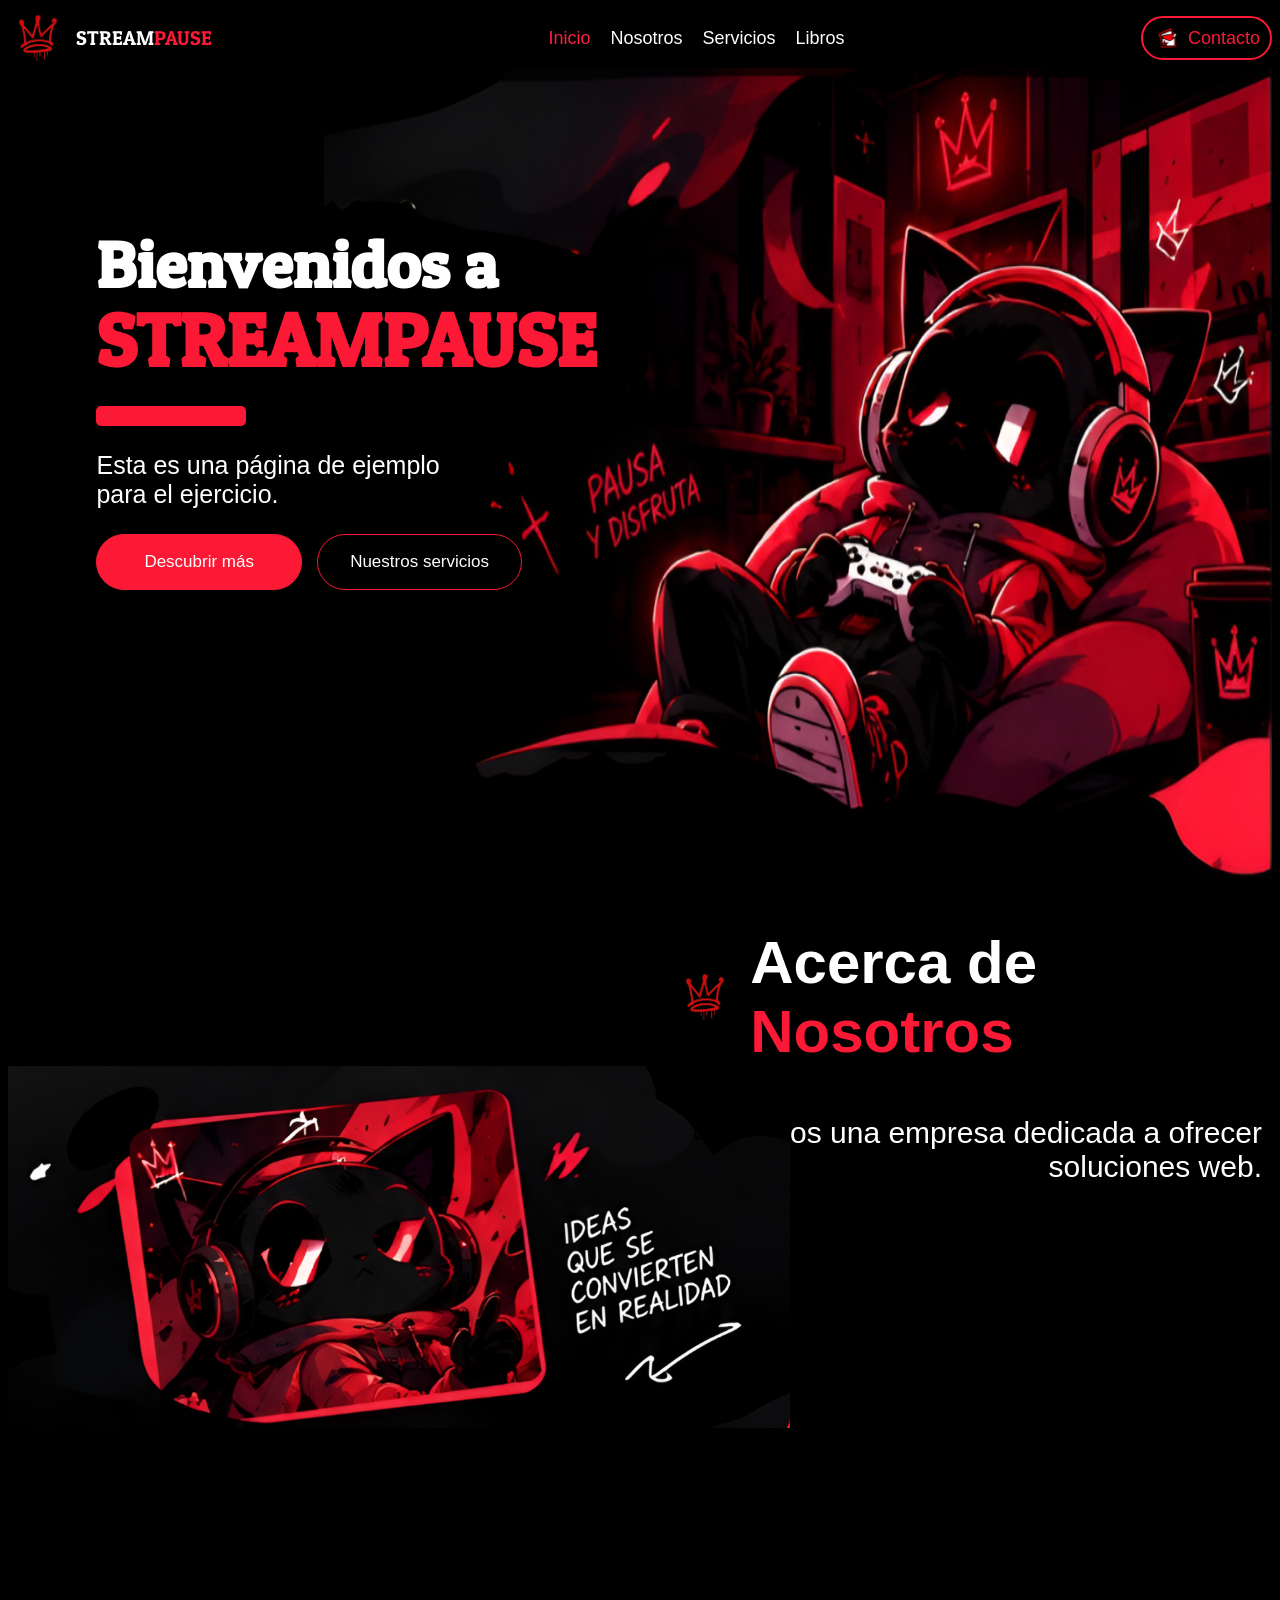
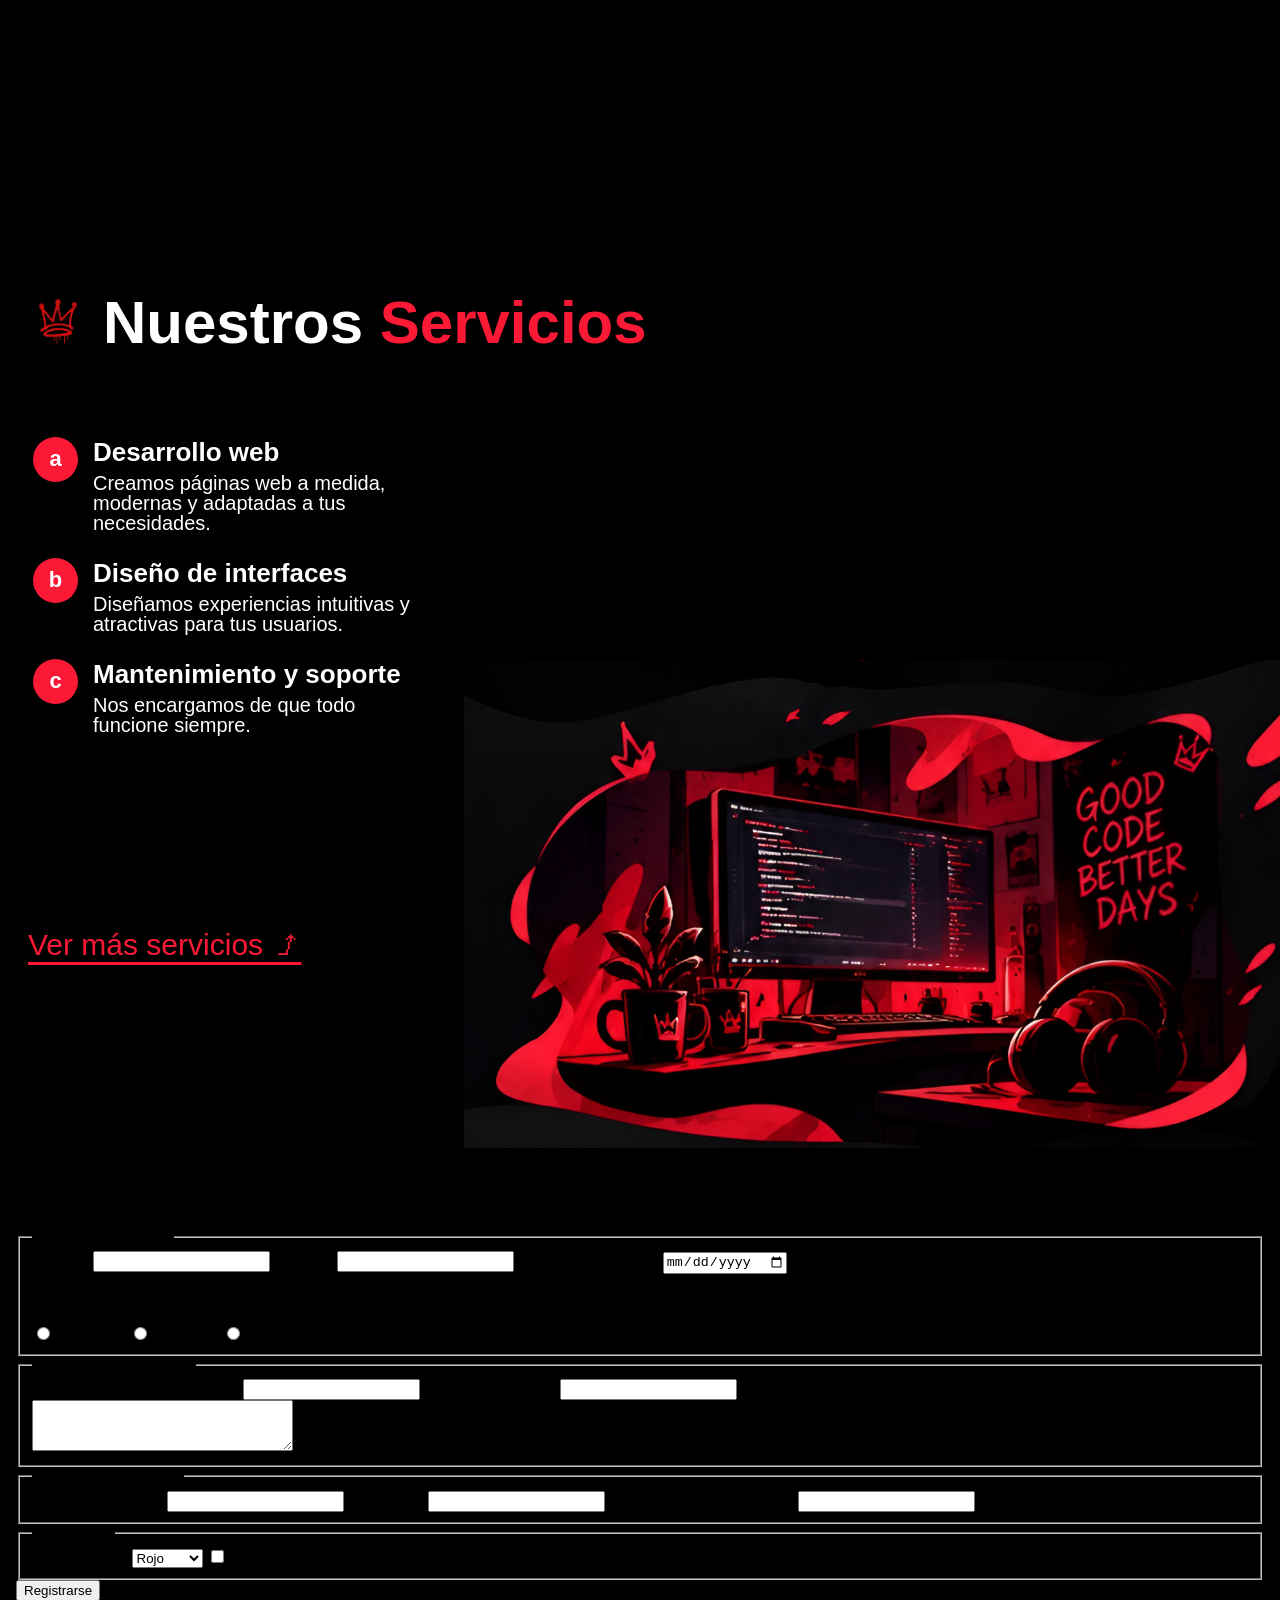
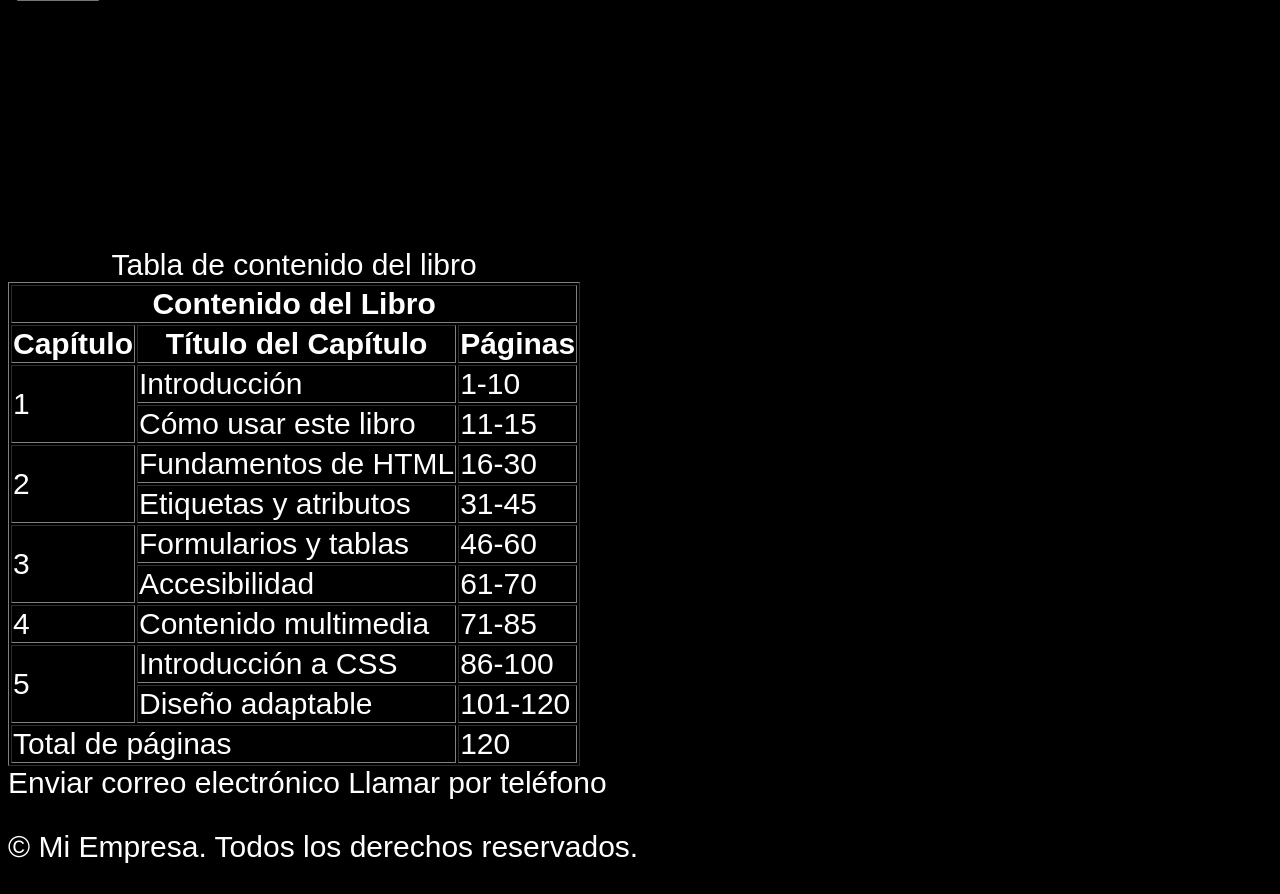
==== Tarea1_PrimeraEvaluacion/streampause/index.html @ 4e764f17 "dar diseño al apartado de servicios" ====
<!doctype html>
<!-- E1: ESTRUCTURA BASICA Y ENLACES -->
<html lang="es">
  <head>
    <meta charset="UTF-8" />
    <meta name="viewport" content="width=device-width, initial-scale=1.0" />
    <title>Mi Página Web</title>
    <link rel="stylesheet" href="styles.css" />
    <link rel="icon" type="image/png" href="assets/logo.png" />
    <meta name="author" content="Estela de Vega Martín" />
    <meta name="description" content="Primera evaluacion Tarea 1 STREAMPAUSE" />
  </head>
  <body>
    <!-- CABECERA -->
    <div class="header">
      <div class="header_logo">
        <img src="assets/logo.png" class="logo" />
        <p class="nombre_pagina">
          STREAM<span class="red nombre_pagina">PAUSE</span>
        </p>
      </div>

      <ul class="nav-links">
        <li><a href="#inicio" class="active">Inicio</a></li>
        <li><a href="#nosotros">Nosotros</a></li>
        <li><a href="#servicios">Servicios</a></li>
        <li><a href="#libros">Libros</a></li>
      </ul>

      <a href="#contacto">
        <div class="header_contact">
          <img src="assets/icon/mail_icon.png" class="mail_icon" />
          <p>Contacto</p>
        </div>
      </a>
    </div>

    <header id="inicio">
      <div class="inicio_texto">
        <h1>Bienvenidos a<br /><span class="streampause">STREAMPAUSE</span></h1>
        <hr class="linea_divisoria" />
        <p>Esta es una página de ejemplo para el ejercicio.</p>

        <div class="inicio_botones">
          <a href="#nosotros">
            <div class="descubrir_mas">
              <p>Descubrir más</p>
            </div>
          </a>
          <a href="#servicios">
            <div class="nuestros_servicios">
              <p>Nuestros servicios</p>
            </div>
          </a>
        </div>
      </div>
      <img src="assets/header.png" class="inicio_img" />
    </header>

    <!-- SECCION PRINCIPAL: ACERCA DE NOSOTROS -->
    <main id="nosotros">
      <div class="nosotros_texto">
        <div class="titles">
          <img src="assets/logo.png" class="logo" />
          <h2>Acerca de <span class="red">Nosotros</span></h2>
        </div>

        <p>Somos una empresa dedicada a ofrecer soluciones web.</p>

        <iframe
          class="video_yt"
          width="460"
          height="215"
          src="https://www.youtube.com/embed/ppAnpOXNvxI?si=dKPfC_cTFzDGDbwi"
          title="YouTube video player"
          frameborder="0"
          allow="
            accelerometer;
            autoplay;
            clipboard-write;
            encrypted-media;
            gyroscope;
            picture-in-picture;
            web-share;
          "
          referrerpolicy="strict-origin-when-cross-origin"
          allowfullscreen
        ></iframe>
      </div>

      <img src="assets/contacto.png" class="contacto_img" />
    </main>

    <!-- SECCION: NUESTROS SERVICIOS -->
    <section id="servicios">
      <div class="servicios_texto">
        <div class="titles">
          <img src="assets/logo.png" class="logo" />
          <h2>Nuestros <span class="red">Servicios</span></h2>
        </div>

        <!-- LISTA ORDENADA (ABECEDARIO) -->
        <ol class="servicios_lista" type="a">
          <li>
            <div>
              <h3>Desarrollo web</h3>
              <p>
                Creamos páginas web a medida, modernas y adaptadas a tus
                necesidades.
              </p>
            </div>
          </li>
          <li>
            <div>
              <h3>Diseño de interfaces</h3>
              <p>
                Diseñamos experiencias intuitivas y atractivas para tus
                usuarios.
              </p>
            </div>
          </li>
          <li>
            <div>
              <h3>Mantenimiento y soporte</h3>
              <p>Nos encargamos de que todo funcione siempre.</p>
            </div>
          </li>
        </ol>

        <!-- ENLACE EXTERNO QUE SE ABRE EN UNA NUEVA PESTAÑA -->
        <a href="https://www.ejemplo.com" target="_blank" class="servicios_enlace">Ver más servicios  ⭜</a>
      </div>

      <img src="assets/servicios.png" class="servicio_img" />
    </section>

    <!-- E2: FORMULARIO DE REGISTRO -->
    <section id="contacto">
      <iframe
        src="pages/formulario.html"
        title="formulario"
        class="iframe-tabla"
      ></iframe>
    </section>

    <!-- E3: TABLA DE CONTENIDO -->
    <section id="libros">
      <table border="1">
        <!-- TITULO DE LA TABLA -->
        <caption>
          Tabla de contenido del libro
        </caption>

        <!-- GRUPO DE COLUMNAS -->
        <colgroup>
          <col />
          <col />
          <col />
        </colgroup>

        <!-- ENCABEZADO: CELDA COMBINADA Y NOMBRES DE COLUMNA -->
        <thead>
          <tr>
            <th colspan="3">Contenido del Libro</th>
          </tr>
          <tr>
            <th>Capítulo</th>
            <th>Título del Capítulo</th>
            <th>Páginas</th>
          </tr>
        </thead>

        <!-- CUERPO: CADA CAPITULO OCUPA VARIAS FILAS (ROWSPAN) -->
        <tbody>
          <tr>
            <td rowspan="2">1</td>
            <td>Introducción</td>
            <td>1-10</td>
          </tr>
          <tr>
            <td>Cómo usar este libro</td>
            <td>11-15</td>
          </tr>

          <tr>
            <td rowspan="2">2</td>
            <td>Fundamentos de HTML</td>
            <td>16-30</td>
          </tr>
          <tr>
            <td>Etiquetas y atributos</td>
            <td>31-45</td>
          </tr>

          <tr>
            <td rowspan="2">3</td>
            <td>Formularios y tablas</td>
            <td>46-60</td>
          </tr>
          <tr>
            <td>Accesibilidad</td>
            <td>61-70</td>
          </tr>

          <tr>
            <td>4</td>
            <td>Contenido multimedia</td>
            <td>71-85</td>
          </tr>

          <tr>
            <td rowspan="2">5</td>
            <td>Introducción a CSS</td>
            <td>86-100</td>
          </tr>
          <tr>
            <td>Diseño adaptable</td>
            <td>101-120</td>
          </tr>
        </tbody>

        <!-- PIE DE TABLA: TOTAL DE PAGINAS -->
        <tfoot>
          <tr>
            <td colspan="2">Total de páginas</td>
            <td>120</td>
          </tr>
        </tfoot>
      </table>
    </section>

    <!-- PIE DE PAGINA -->
    <footer>
      <!-- ENLACE DE CORREO ELECTRONICO -->
      <a href="mailto:info@miempresa.com">Enviar correo electrónico</a>
      <!-- ENLACE DE TELEFONO -->
      <a href="tel:+1234567890">Llamar por teléfono</a>
      <!-- COPYRIGHT -->
      <p>&copy; Mi Empresa. Todos los derechos reservados.</p>
    </footer>
  </body>
</html>
---- Tarea1_PrimeraEvaluacion/streampause/styles.css ----
@font-face {
    font-family: 'patua';
    src: url('fonts/PatuaOne-Regular.ttf') format('truetype');
}

* {
    background-color: #000;
    color: #fff;
    font-family: 'Rubik', Arial, sans-serif;
}

body {
    font-size: 30px;
}

/********* CABECERA *******/
.header {
    display: flex;
    flex-direction: row;
    align-items: center;
    justify-content: space-between;
}

.header_logo {
    display: flex;
    flex-direction: row;
    flex-wrap: nowrap;
    align-items: center;
    gap: 8px;
    flex-shrink: 0;
}

.logo {
    width: 60px;
    height: 60px;
}

.nombre_pagina {
    font-family: 'patua', Arial, sans-serif;
    font-size: 20px;
    margin: 0;
}

.red {
    color: #fb1936;
}

.nav-links {
    display: flex;
    flex-direction: row;
    align-items: center;
    gap: 20px;
    list-style: none;
    font-size: 18px;
}

a {
    text-decoration: none;
}

.nav-links a:hover,
.nav-links a.active {
    color: #ff1e42;
}

/* DEJAMOS ACTIVO EL PRIMERO*/

.header_contact {
    display: flex;
    flex-direction: row;
    align-items: center;
    justify-content: center;
    gap: 5px;
    padding: 5px 10px;
    border: 2px solid #fb1936;
    border-radius: 25px;
}

.header_contact p {
    margin: 0;
    color: #fb1936;
    font-size: 18px;
}

.header_contact:hover {
    border: 2px solid #fff;
}

.mail_icon {
    width: 30px;
}


/******* INICIO *****/
#inicio {
    width: 100%;
    /* CALCULAMOS PARA QUE OCUPE TODA LA PAGINA PRINCIPAL */
    min-height: calc(100vh - 90px);
    position: relative;
    /* POSICION RELATIVA PARA SUPERPONER LOS ELEMENTOS */
}

.inicio_texto {
    position: absolute;
    left: 7%;
    top: 14%;
    z-index: 2;
}

.inicio_img {
    position: absolute;
    top: 0;
    right: 0;
    width: 75%;
    height: 100%;
    /* MANDAMOS AL FONDO LA IMAGEN*/
    z-index: 1;
}

.inicio_texto h1 {
    font-size: 65px;
    font-family: 'patua', Arial, sans-serif;
}

.streampause {
    font-size: 75px;
    font-family: 'patua', Arial, sans-serif;
    color: #fb1936;
    line-height: 0;
    margin-bottom: 0;
}

.inicio_texto,
.inicio_texto h1,
.inicio_texto p,
.streampause {
    background: transparent;
}

/* QUITAMOS EL FONDO NEGRO DE LOS TEXTOS*/

.linea_divisoria {
    width: 150px;
    background-color: #fb1936;
    height: 20px;
    border: 0;
    /* QUITAMOS EL BORDE*/
    border-radius: 5px;
    margin-left: 0;
    margin-top: -20px;
}

.inicio_texto p {
    font-size: 25px;
    width: 70%;
}

/* BOTONES INICIO*/
.inicio_botones {
    display: flex;
    flex-direction: row;
    width: 80%;
    justify-content: space-between;
    gap: 15px;
}

.inicio_botones p {
    font-size: 17px;
}

.inicio_botones a {
    flex: 1;
    text-decoration: none;
}

.descubrir_mas,
.nuestros_servicios {
    flex: 1;
    /* EXPANDE */
    border: 1px solid #fb1936;
    text-align: center;
    border-radius: 30px;
    display: flex;
    justify-content: center;
    align-items: center;
}

.descubrir_mas {
    background-color: #fb1936;
}


/****** NOSOTROS *******/
#nosotros {
    width: 100%;
    /* CALCULAMOS PARA QUE OCUPE TODA LA PAGINA PRINCIPAL */
    min-height: calc(100vh);
    position: relative;
    padding: 20px;
}

.contacto_img {
    position: absolute;
    top: 20%;
    left: 0;
    width: 60%;
}

.titles {
    display: flex;
    align-items: center;
    gap: 15px;
    font-size: 40px;
}

.nosotros_texto {
    position: absolute;
    right: 50px;
    top: 0;
    width: 45%;
}

.nosotros_texto p {
    width: 100%;
    margin: 0;
    text-align: right;
    margin-bottom: 20px;
}

.video_yt {
    display: block;
    margin-left: auto;
    margin-right: 0;
}



/**** SERVICIOS *******/
#servicios {
    width: 100%;
    /* CALCULAMOS PARA QUE OCUPE TODA LA PAGINA PRINCIPAL */
    min-height: calc(100vh - 10px);
    position: relative;
    padding: 20px;
}

.servicio_img {
    position: absolute;
    bottom: 0;
    right: 0;
    width: 65%;
}


.servicios_lista {
    padding-left: 5px;
    margin-top: 30px;
    width: 30%;
}

.servicios_lista li {
    padding-left: 60px;
    position: relative;
    margin-bottom: 25px;
}

.servicios_lista li::marker {
    content: "";
}

/* OCULTAMOS LAS LETRAS ORIGINALES DE LA LISTA */

.servicios_lista li::before {
    /* MOSTRAMOS LA LETRA */
    content: counter(list-item, lower-alpha);
    position: absolute;
    left: 0;
    top: 0;
    width: 45px;
    height: 45px;
    background-color: #fb1936;
    border-radius: 50%;
    display: flex;
    justify-content: center;
    align-items: center;
    font-size: 22px;
    font-weight: bold;
}

.servicios_lista h3 {
    margin: 0 0 5px;
    font-size: 26px;
}

.servicios_lista p {
    margin: 0;
    font-size: 20px;
    line-height: 1;
}

.servicios_enlace {
    color: #fb1936;
    text-decoration: underline;
    /* SEPARA LA LINEA DEL TEXTO */
    text-underline-offset: 7px;

    position: absolute;
    bottom: 20%;
}



.iframe-tabla {
    width: 100%;
    height: 700px;
    border: none;
    overflow: hidden;
    display: block;
}
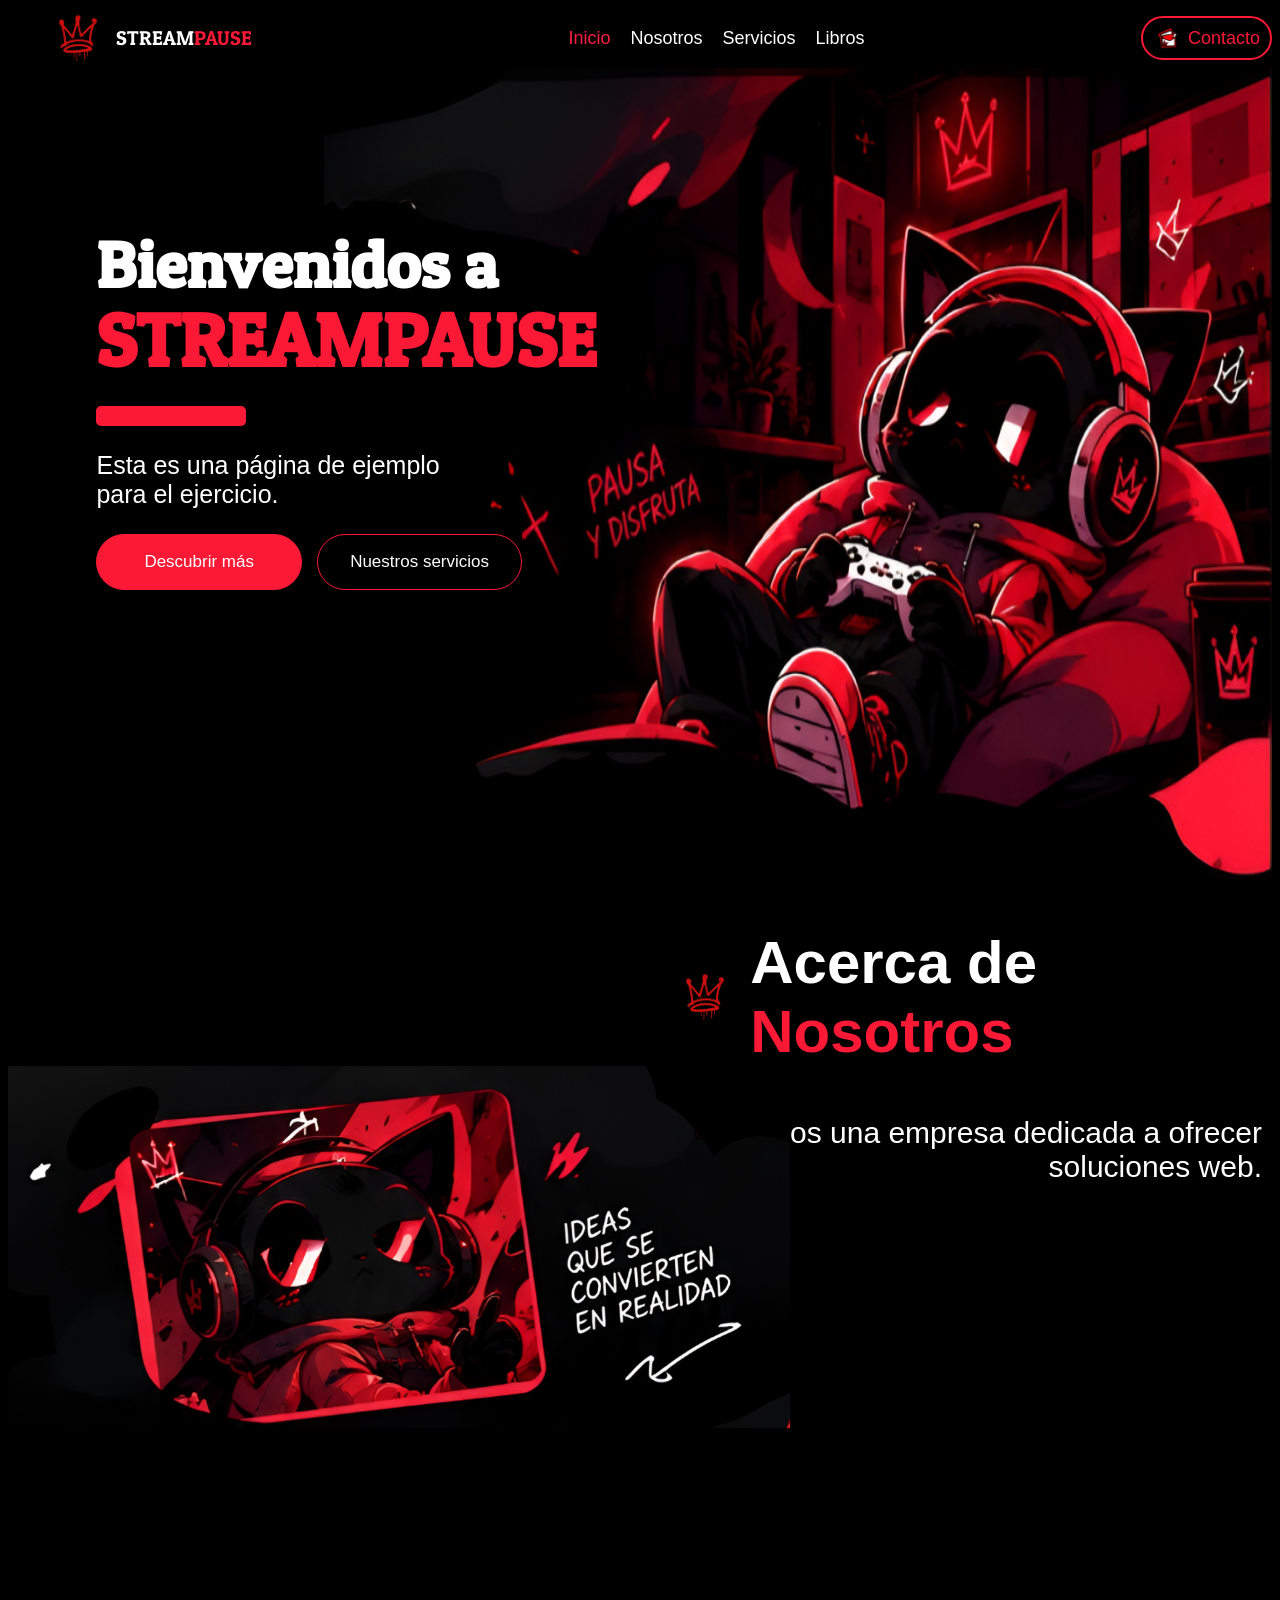
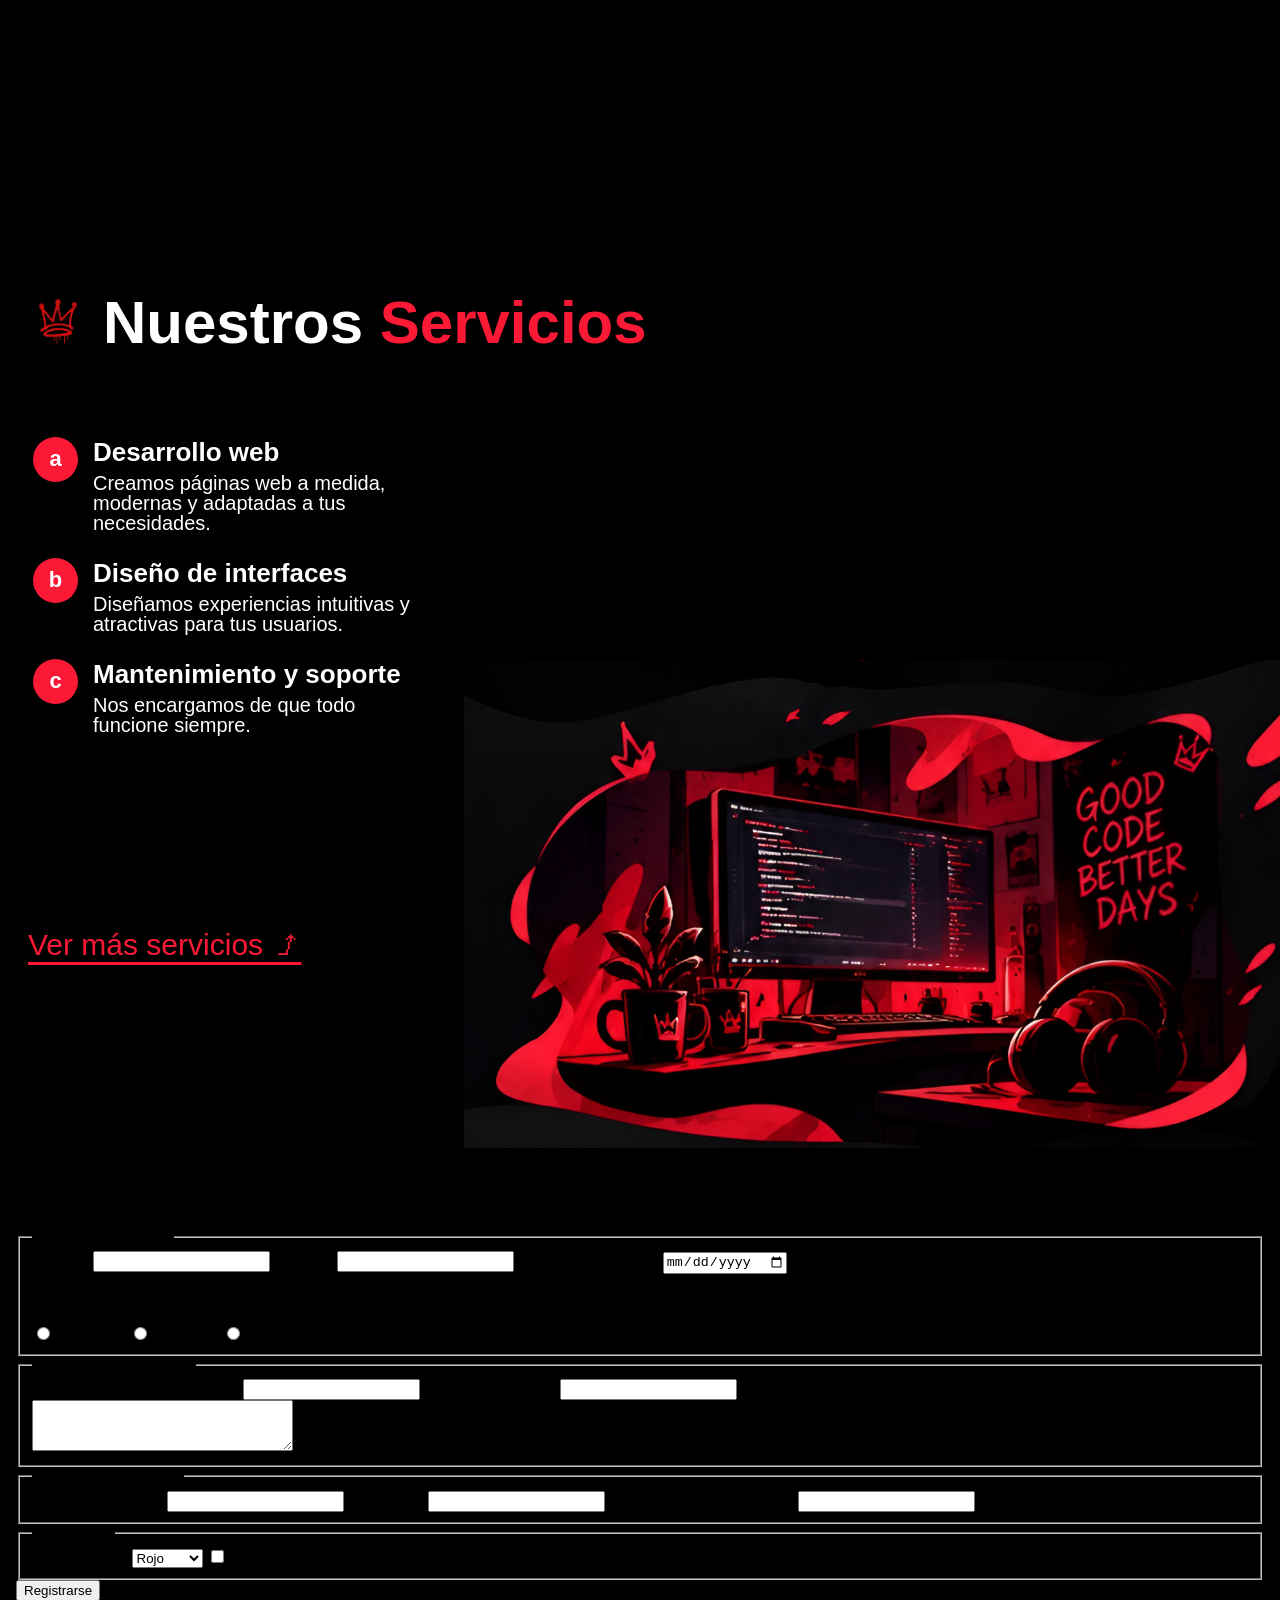
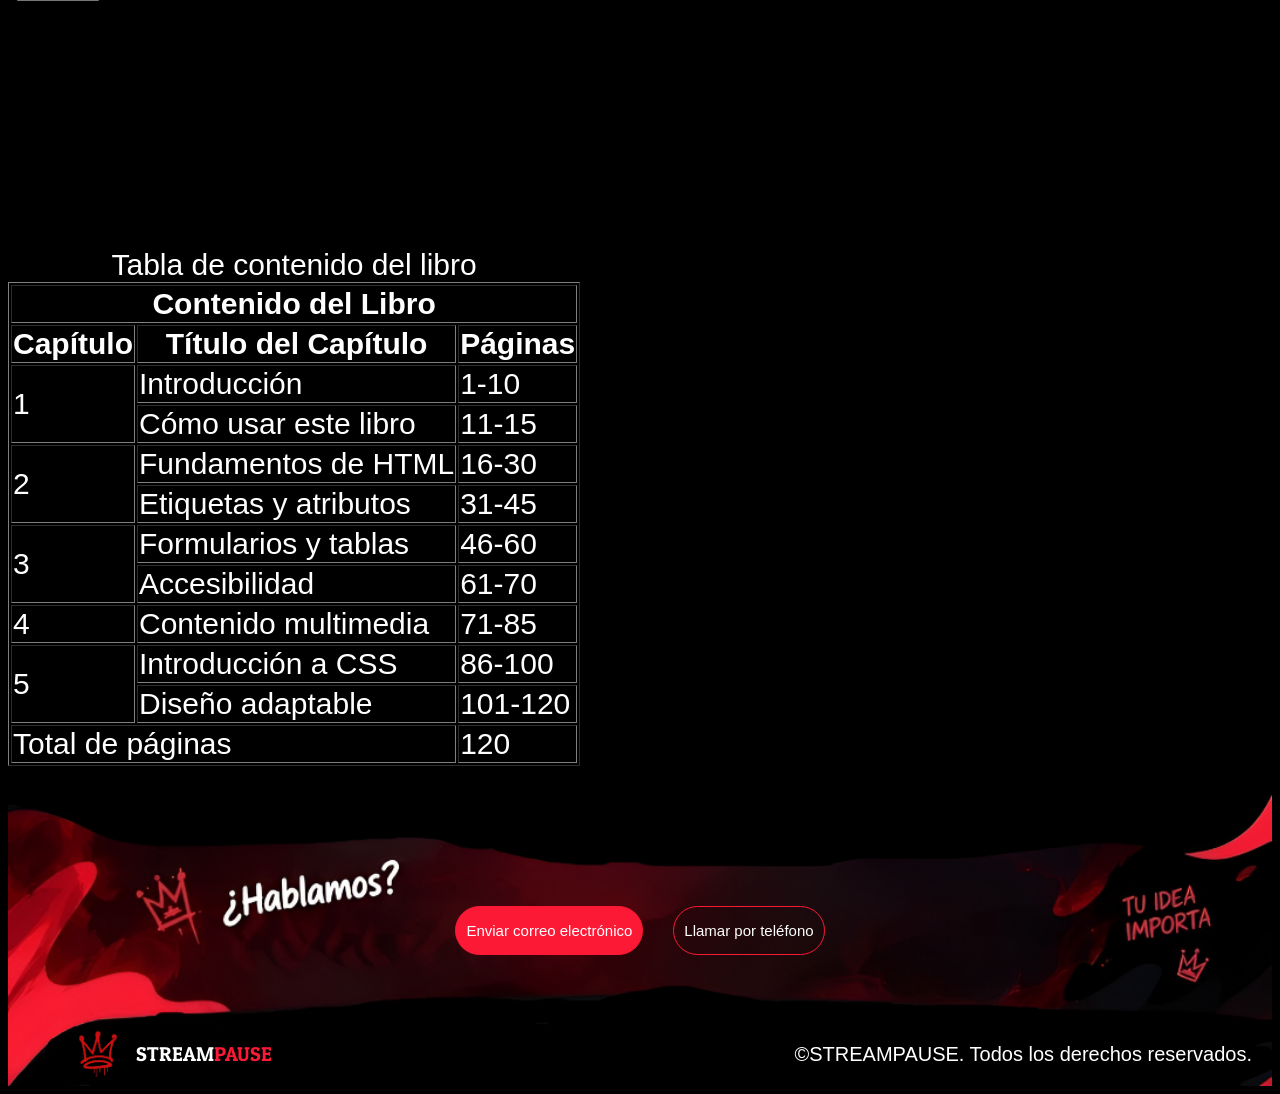
==== commit c0a48d3e: "dar diseño al apartado de pie de pagina" ====
--- a/Tarea1_PrimeraEvaluacion/streampause/index.html
+++ b/Tarea1_PrimeraEvaluacion/streampause/index.html
@@ -128,7 +128,12 @@
         </ol>
 
         <!-- ENLACE EXTERNO QUE SE ABRE EN UNA NUEVA PESTAÑA -->
-        <a href="https://www.ejemplo.com" target="_blank" class="servicios_enlace">Ver más servicios  ⭜</a>
+        <a
+          href="https://www.ejemplo.com"
+          target="_blank"
+          class="servicios_enlace"
+          >Ver más servicios ⭜</a
+        >
       </div>
 
       <img src="assets/servicios.png" class="servicio_img" />
@@ -230,13 +235,35 @@
     </section>
 
     <!-- PIE DE PAGINA -->
-    <footer>
-      <!-- ENLACE DE CORREO ELECTRONICO -->
-      <a href="mailto:info@miempresa.com">Enviar correo electrónico</a>
-      <!-- ENLACE DE TELEFONO -->
-      <a href="tel:+1234567890">Llamar por teléfono</a>
-      <!-- COPYRIGHT -->
-      <p>&copy; Mi Empresa. Todos los derechos reservados.</p>
+    <footer class="footer">
+      <img src="assets/footer.png" class="footer_img" />
+
+      <div class="footer_botones">
+        <!-- ENLACE DE CORREO ELECTRONICO -->
+        <a href="mailto:info@miempresa.com">
+          <div class="enviar_mail">
+            <p>Enviar correo electrónico</p>
+          </div>
+        </a>
+        <!-- ENLACE DE TELEFONO -->
+        <a href="tel:+1234567890">
+          <div class="llamar_tel">
+            <p>Llamar por teléfono</p>
+          </div>
+        </a>
+      </div>
+
+      <div class="footer_final">
+        <div class="header_logo">
+          <img src="assets/logo.png" class="logo" />
+          <p class="nombre_pagina">
+            STREAM<span class="red nombre_pagina">PAUSE</span>
+          </p>
+        </div>
+        
+        <!-- COPYRIGHT -->
+        <p class="copyright">&copy;STREAMPAUSE. Todos los derechos reservados.</p>
+      </div>
     </footer>
   </body>
 </html>
--- a/Tarea1_PrimeraEvaluacion/streampause/styles.css
+++ b/Tarea1_PrimeraEvaluacion/streampause/styles.css
@@ -316,4 +316,72 @@
     border: none;
     overflow: hidden;
     display: block;
+}
+
+
+
+/***** FOOTER ****/
+.footer {
+    position: relative;
+    margin-top: 20px;
+}
+
+.footer_img {
+    display: block;
+    width: 100%;
+    height: auto;
+}
+
+.footer div,
+.footer p, .footer a, .footer img {
+    background: transparent;
+}
+
+.footer_botones {
+    position: absolute;
+    top: 40%;
+    left: 0;
+    width: 100%;
+    display: flex;
+    gap: 30px;
+    justify-content: center;
+}
+
+.footer_botones a {
+    font-size: 15px;
+}
+
+.enviar_mail,
+.llamar_tel {
+    border: 1px solid #fb1936;
+    text-align: center;
+    border-radius: 30px;
+    padding: 0 10px;
+    display: flex;
+    justify-content: center;
+    align-items: center;
+}
+
+.footer .enviar_mail {
+    background-color: #fb1936;
+}
+
+.footer_final {
+    position: absolute;
+    bottom: 0;
+    left: 0;
+    width: 100%;
+    box-sizing: border-box;
+    padding: 0 20px;
+    display: flex;
+    justify-content: space-between;
+    align-items: center;
+}
+
+.copyright{
+    font-size: 20px;
+}
+
+.header_logo{
+    margin-left: 40px;
 }
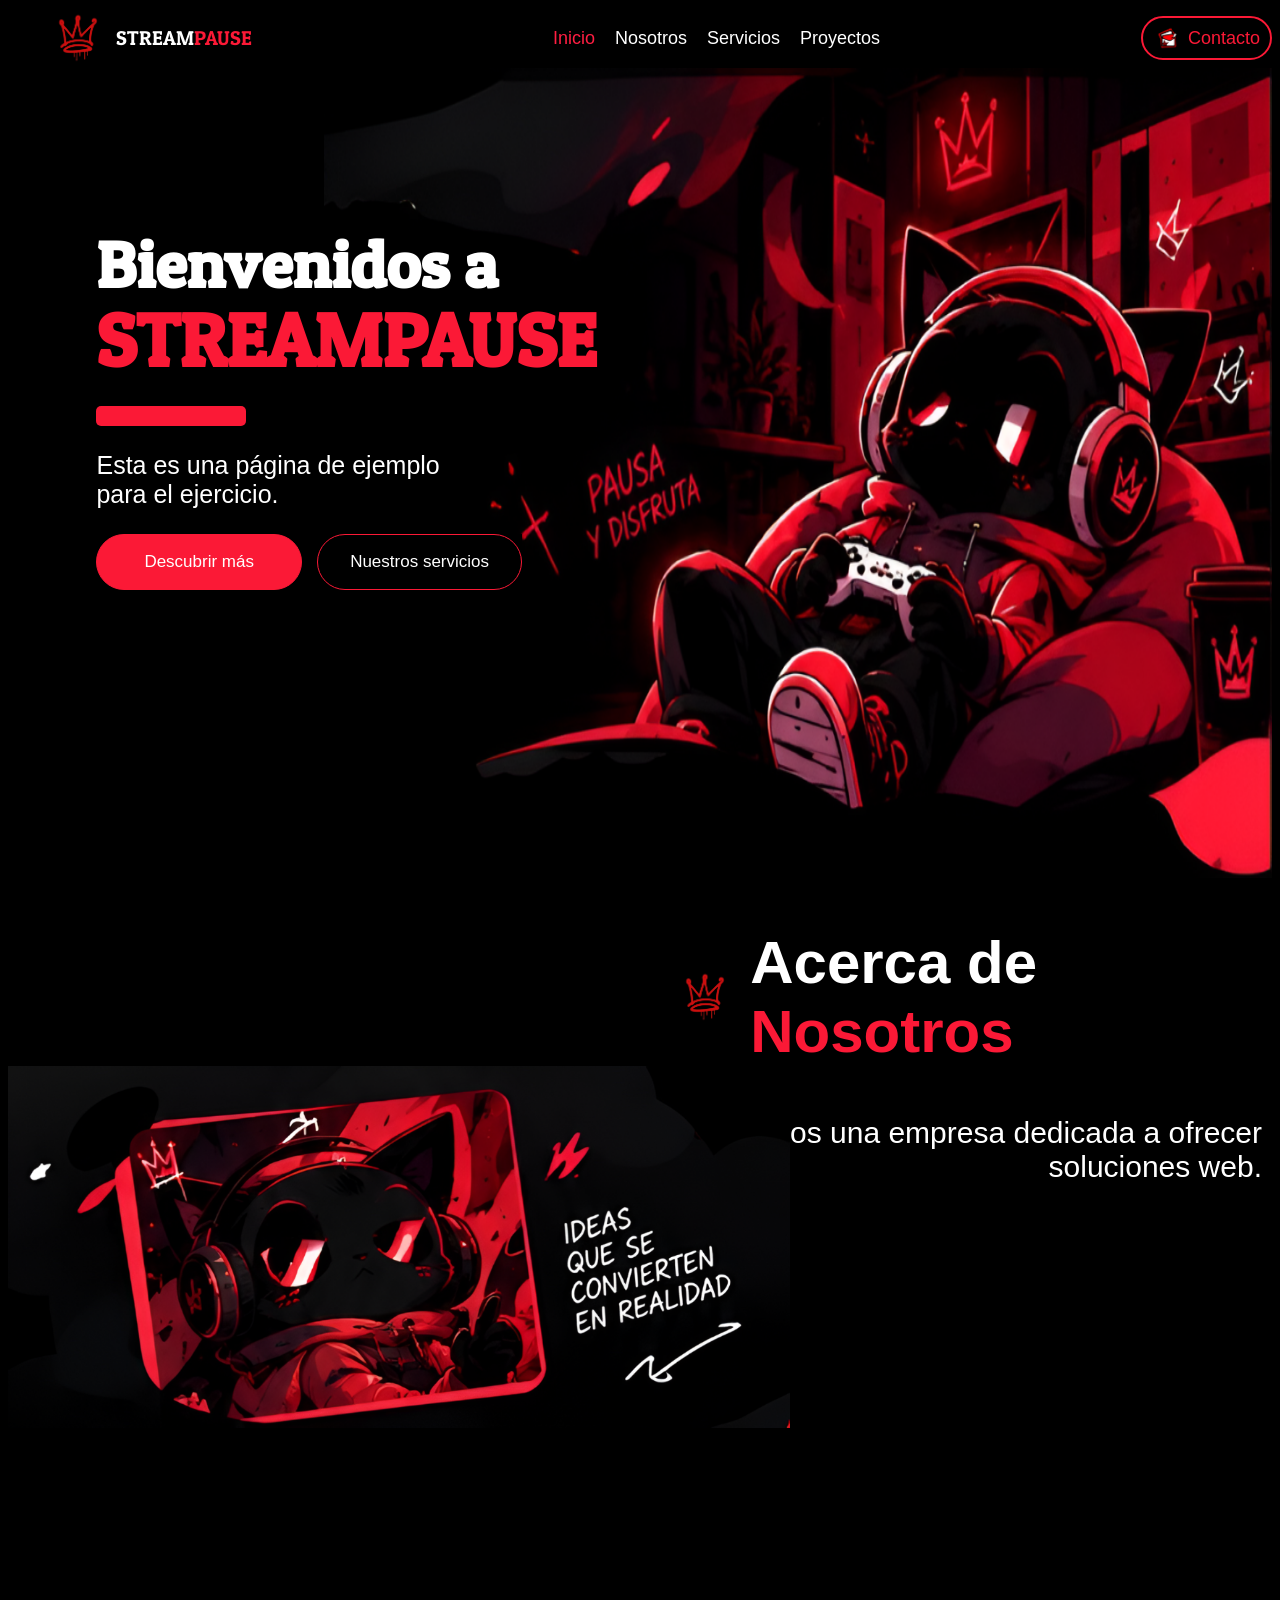
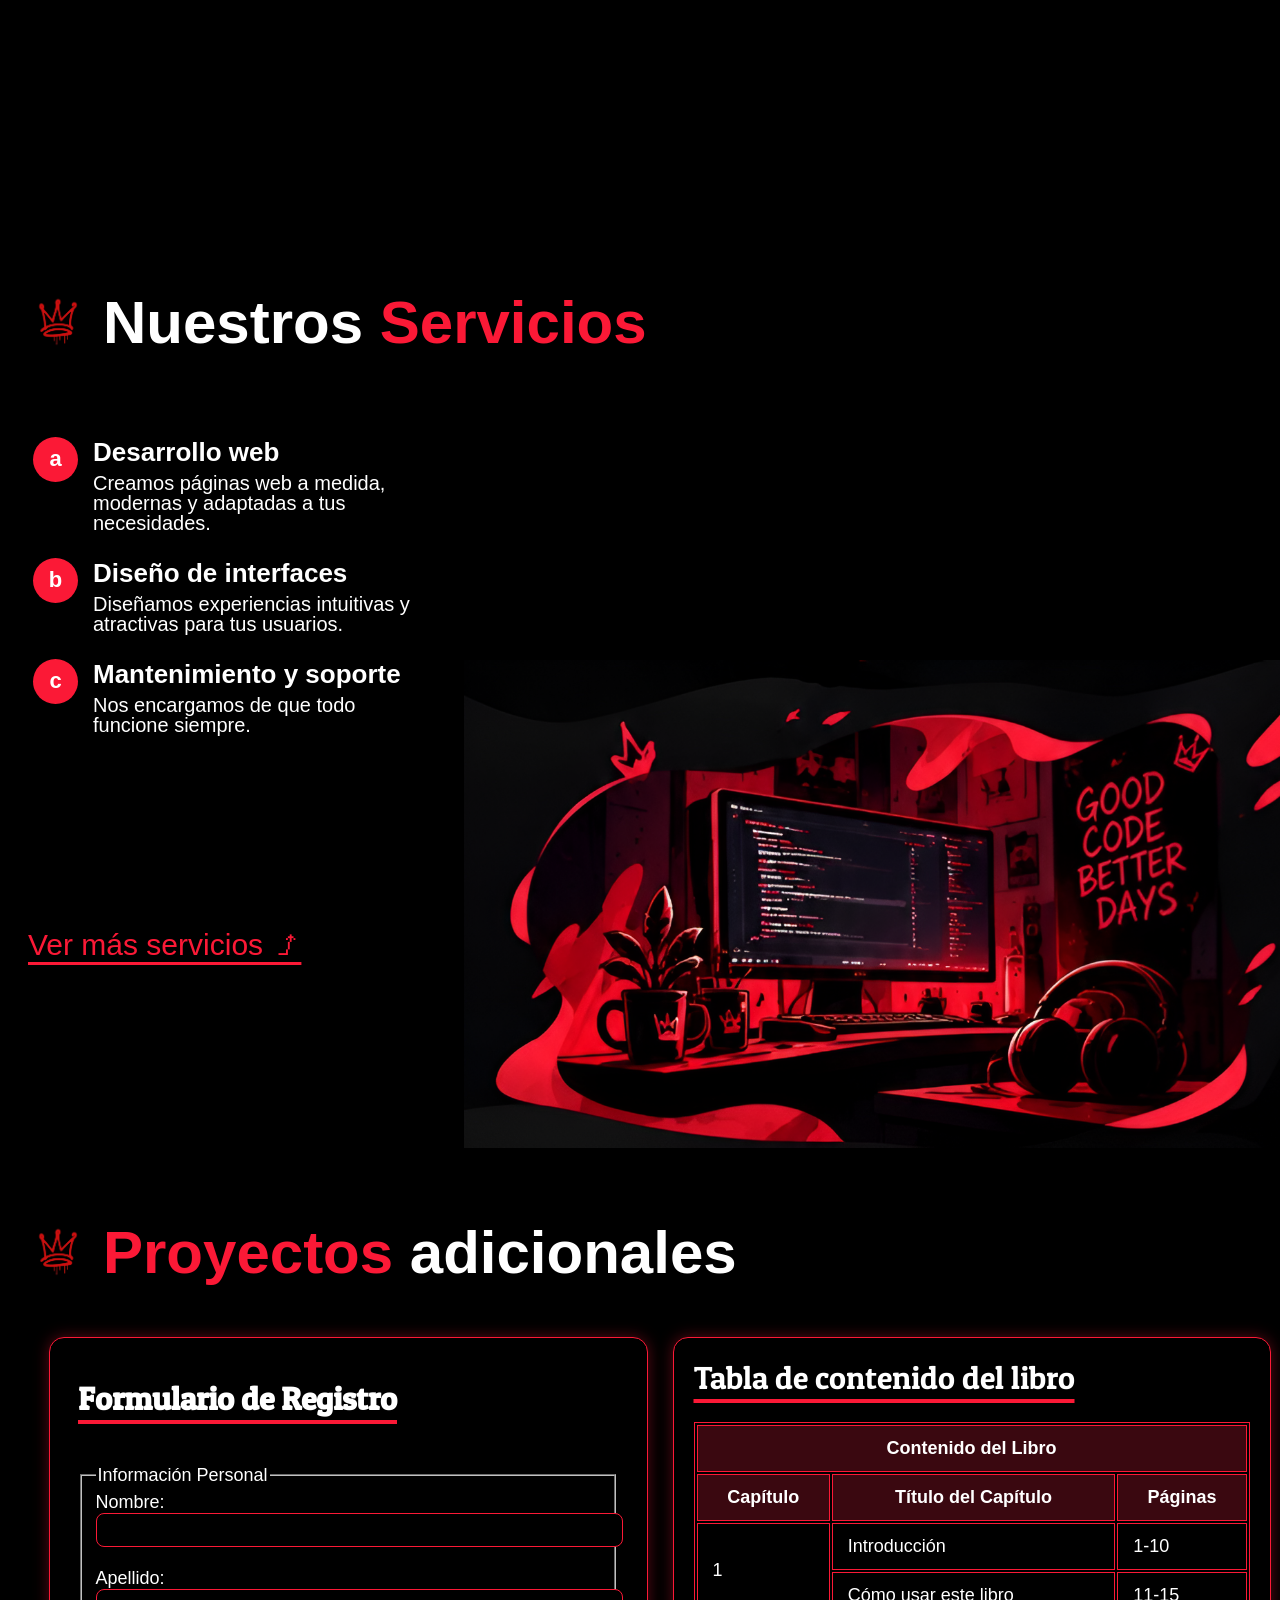
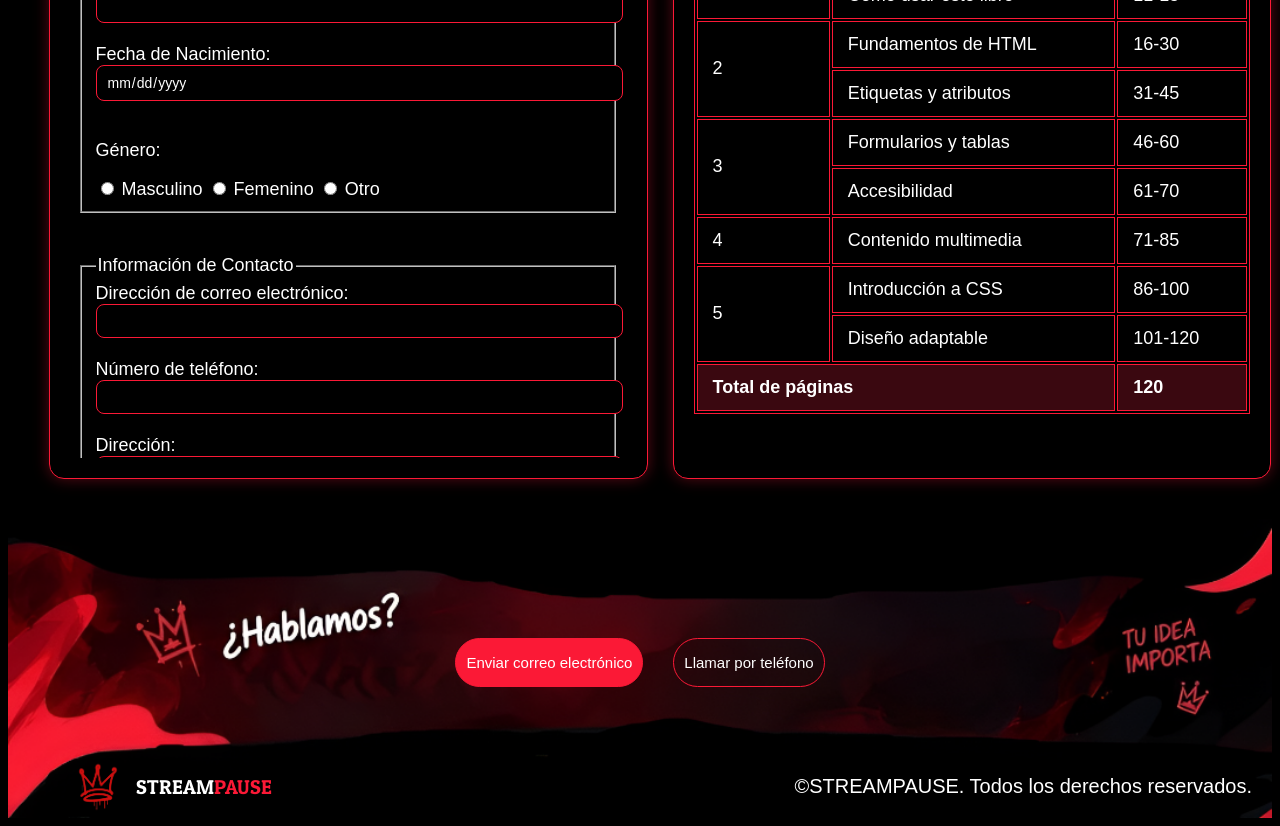
==== commit b8f51f60: "dar diseño al apartado de proyectos adicionales y añadir alts a las imagenes" ====
--- a/Tarea1_PrimeraEvaluacion/streampause/index.html
+++ b/Tarea1_PrimeraEvaluacion/streampause/index.html
@@ -1,4 +1,4 @@
-<!doctype html>
+<!DOCTYPE html>
 <!-- E1: ESTRUCTURA BASICA Y ENLACES -->
 <html lang="es">
   <head>
@@ -14,7 +14,7 @@
     <!-- CABECERA -->
     <div class="header">
       <div class="header_logo">
-        <img src="assets/logo.png" class="logo" />
+        <img src="assets/logo.png" class="logo" alt="Logo de STREAMPAUSE"/>
         <p class="nombre_pagina">
           STREAM<span class="red nombre_pagina">PAUSE</span>
         </p>
@@ -24,12 +24,12 @@
         <li><a href="#inicio" class="active">Inicio</a></li>
         <li><a href="#nosotros">Nosotros</a></li>
         <li><a href="#servicios">Servicios</a></li>
-        <li><a href="#libros">Libros</a></li>
+        <li><a href="#proyectos">Proyectos</a></li>
       </ul>
 
-      <a href="#contacto">
+      <a href="#footer">
         <div class="header_contact">
-          <img src="assets/icon/mail_icon.png" class="mail_icon" />
+          <img src="assets/icon/mail_icon.png" class="mail_icon" alt="Icono email"/>
           <p>Contacto</p>
         </div>
       </a>
@@ -54,14 +54,14 @@
           </a>
         </div>
       </div>
-      <img src="assets/header.png" class="inicio_img" />
+      <img src="assets/header.png" class="inicio_img" alt="Imagen inicial con un gato estando de relax" />
     </header>
 
     <!-- SECCION PRINCIPAL: ACERCA DE NOSOTROS -->
     <main id="nosotros">
       <div class="nosotros_texto">
         <div class="titles">
-          <img src="assets/logo.png" class="logo" />
+          <img src="assets/logo.png" class="logo" alt="Logo de STREAMPAUSE"/>
           <h2>Acerca de <span class="red">Nosotros</span></h2>
         </div>
 
@@ -88,14 +88,14 @@
         ></iframe>
       </div>
 
-      <img src="assets/contacto.png" class="contacto_img" />
+      <img src="assets/contacto.png" class="contacto_img" alt="Gato negro contacto"/>
     </main>
 
     <!-- SECCION: NUESTROS SERVICIOS -->
     <section id="servicios">
       <div class="servicios_texto">
         <div class="titles">
-          <img src="assets/logo.png" class="logo" />
+          <img src="assets/logo.png" class="logo" alt="Logo de STREAMPAUSE"/>
           <h2>Nuestros <span class="red">Servicios</span></h2>
         </div>
 
@@ -136,107 +136,115 @@
         >
       </div>
 
-      <img src="assets/servicios.png" class="servicio_img" />
+      <img src="assets/servicios.png" class="servicio_img" alt="Imagen ilustrativa de un setup para el apartado de servicios"/>
     </section>
 
-    <!-- E2: FORMULARIO DE REGISTRO -->
-    <section id="contacto">
-      <iframe
-        src="pages/formulario.html"
-        title="formulario"
-        class="iframe-tabla"
-      ></iframe>
-    </section>
-
-    <!-- E3: TABLA DE CONTENIDO -->
-    <section id="libros">
-      <table border="1">
-        <!-- TITULO DE LA TABLA -->
-        <caption>
-          Tabla de contenido del libro
-        </caption>
-
-        <!-- GRUPO DE COLUMNAS -->
-        <colgroup>
-          <col />
-          <col />
-          <col />
-        </colgroup>
-
-        <!-- ENCABEZADO: CELDA COMBINADA Y NOMBRES DE COLUMNA -->
-        <thead>
-          <tr>
-            <th colspan="3">Contenido del Libro</th>
-          </tr>
-          <tr>
-            <th>Capítulo</th>
-            <th>Título del Capítulo</th>
-            <th>Páginas</th>
-          </tr>
-        </thead>
-
-        <!-- CUERPO: CADA CAPITULO OCUPA VARIAS FILAS (ROWSPAN) -->
-        <tbody>
-          <tr>
-            <td rowspan="2">1</td>
-            <td>Introducción</td>
-            <td>1-10</td>
-          </tr>
-          <tr>
-            <td>Cómo usar este libro</td>
-            <td>11-15</td>
-          </tr>
-
-          <tr>
-            <td rowspan="2">2</td>
-            <td>Fundamentos de HTML</td>
-            <td>16-30</td>
-          </tr>
-          <tr>
-            <td>Etiquetas y atributos</td>
-            <td>31-45</td>
-          </tr>
-
-          <tr>
-            <td rowspan="2">3</td>
-            <td>Formularios y tablas</td>
-            <td>46-60</td>
-          </tr>
-          <tr>
-            <td>Accesibilidad</td>
-            <td>61-70</td>
-          </tr>
-
-          <tr>
-            <td>4</td>
-            <td>Contenido multimedia</td>
-            <td>71-85</td>
-          </tr>
-
-          <tr>
-            <td rowspan="2">5</td>
-            <td>Introducción a CSS</td>
-            <td>86-100</td>
-          </tr>
-          <tr>
-            <td>Diseño adaptable</td>
-            <td>101-120</td>
-          </tr>
-        </tbody>
-
-        <!-- PIE DE TABLA: TOTAL DE PAGINAS -->
-        <tfoot>
-          <tr>
-            <td colspan="2">Total de páginas</td>
-            <td>120</td>
-          </tr>
-        </tfoot>
-      </table>
-    </section>
+    <div id="proyectos">
+      <div class="titles">
+        <img src="assets/logo.png" class="logo" alt="Logo de STREAMPAUSE"/>
+        <h2><span class="red">Proyectos</span> adicionales</h2>
+      </div>
+      <div class="flex">
+        <!-- E2: FORMULARIO DE REGISTRO -->
+        <section id="contacto">
+          <iframe
+            src="pages/formulario.html"
+            title="formulario"
+            class="iframe-tabla"
+          ></iframe>
+        </section>
+
+        <!-- E3: TABLA DE CONTENIDO -->
+        <section>
+          <table border="1">
+            <!-- TITULO DE LA TABLA -->
+            <caption>
+              Tabla de contenido del libro
+            </caption>
+
+            <!-- GRUPO DE COLUMNAS -->
+            <colgroup>
+              <col />
+              <col />
+              <col />
+            </colgroup>
+
+            <!-- ENCABEZADO: CELDA COMBINADA Y NOMBRES DE COLUMNA -->
+            <thead>
+              <tr>
+                <th colspan="3">Contenido del Libro</th>
+              </tr>
+              <tr>
+                <th>Capítulo</th>
+                <th>Título del Capítulo</th>
+                <th>Páginas</th>
+              </tr>
+            </thead>
+
+            <!-- CUERPO: CADA CAPITULO OCUPA VARIAS FILAS (ROWSPAN) -->
+            <tbody>
+              <tr>
+                <td rowspan="2">1</td>
+                <td>Introducción</td>
+                <td>1-10</td>
+              </tr>
+              <tr>
+                <td>Cómo usar este libro</td>
+                <td>11-15</td>
+              </tr>
+
+              <tr>
+                <td rowspan="2">2</td>
+                <td>Fundamentos de HTML</td>
+                <td>16-30</td>
+              </tr>
+              <tr>
+                <td>Etiquetas y atributos</td>
+                <td>31-45</td>
+              </tr>
+
+              <tr>
+                <td rowspan="2">3</td>
+                <td>Formularios y tablas</td>
+                <td>46-60</td>
+              </tr>
+              <tr>
+                <td>Accesibilidad</td>
+                <td>61-70</td>
+              </tr>
+
+              <tr>
+                <td>4</td>
+                <td>Contenido multimedia</td>
+                <td>71-85</td>
+              </tr>
+
+              <tr>
+                <td rowspan="2">5</td>
+                <td>Introducción a CSS</td>
+                <td>86-100</td>
+              </tr>
+              <tr>
+                <td>Diseño adaptable</td>
+                <td>101-120</td>
+              </tr>
+            </tbody>
+
+            <!-- PIE DE TABLA: TOTAL DE PAGINAS -->
+            <tfoot>
+              <tr>
+                <td colspan="2">Total de páginas</td>
+                <td>120</td>
+              </tr>
+            </tfoot>
+          </table>
+        </section>
+      </div>
+    </div>
 
     <!-- PIE DE PAGINA -->
-    <footer class="footer">
-      <img src="assets/footer.png" class="footer_img" />
+    <footer id="footer">
+      <img src="assets/footer.png" class="footer_img" alt="Imagen ilustrativa para el pie de pagina"/>
 
       <div class="footer_botones">
         <!-- ENLACE DE CORREO ELECTRONICO -->
@@ -255,15 +263,17 @@
 
       <div class="footer_final">
         <div class="header_logo">
-          <img src="assets/logo.png" class="logo" />
+          <img src="assets/logo.png" class="logo" alt="Logo de STREAMPAUSE"/>
           <p class="nombre_pagina">
             STREAM<span class="red nombre_pagina">PAUSE</span>
           </p>
         </div>
-        
+
         <!-- COPYRIGHT -->
-        <p class="copyright">&copy;STREAMPAUSE. Todos los derechos reservados.</p>
+        <p class="copyright">
+          &copy;STREAMPAUSE. Todos los derechos reservados.
+        </p>
       </div>
     </footer>
   </body>
-</html>
+</html>
--- a/Tarea1_PrimeraEvaluacion/streampause/styles.css
+++ b/Tarea1_PrimeraEvaluacion/streampause/styles.css
@@ -309,19 +309,108 @@
 }
 
 
+/******* PROYECTOS ********/
+
+#proyectos {
+    width: 100%;
+    min-height: calc(100vh - 10px);
+    position: relative;
+    padding: 20px;
+}
+
+.flex {
+    display: flex;
+    gap: 25px;
+    justify-content: center;
+}
+
+#proyectos section {
+    width: 44%;
+    border: 1px solid #fb1936;
+    border-radius: 15px;
+    box-shadow: 0 0 15px rgba(251, 25, 54, 0.35);
+    overflow: hidden;
+    padding: 20px;
+}
+
+/***** TABLA *****/
+#proyectos table {
+    width: 100%;
+    border: 1px solid #fb1936;
+    font-size: 18px;
+}
+
+#proyectos caption {
+    caption-side: top;
+}
+
+#proyectos caption,
+.pagina_form h1 {
+    text-align: left;
+    font-family: 'patua', Arial, sans-serif;
+    font-size: 32px;
+    padding-bottom: 25px;
+    text-decoration: underline;
+    text-decoration-color: #fb1936;
+    text-decoration-thickness: 4px;
+    text-underline-offset: 10px;
+}
+
+#proyectos th,
+#proyectos td {
+    border: 1px solid #fb1936;
+    padding: 12px 15px;
+}
+
+#proyectos tbody tr:hover td {
+    background: #1a0509;
+}
+
+#proyectos tfoot td,
+#proyectos thead th {
+    background: #3a0810;
+    font-weight: bold;
+}
 
 .iframe-tabla {
     width: 100%;
     height: 700px;
     border: none;
-    overflow: hidden;
     display: block;
 }
 
+.pagina_form {
+    font-size: 18px;
+}
+
+/* BOTON */
+.pagina_form button {
+    display: block;
+    margin: 10px auto 0;
+    background-color: #fb1936;
+    border: 0;
+    border-radius: 30px;
+    padding: 12px 50px;
+    font-size: 16px;
+}
+
+.pagina_form input[type="text"],
+.pagina_form input[type="email"],
+.pagina_form input[type="tel"],
+.pagina_form input[type="date"],
+.pagina_form input[type="password"],
+.pagina_form select,
+.pagina_form textarea {
+    width: 100%;
+    border: 1px solid #fb1936;
+    border-radius: 8px;
+    padding: 8px 10px;
+    font-size: 14px;
+}
 
 
 /***** FOOTER ****/
-.footer {
+#footer {
     position: relative;
     margin-top: 20px;
 }
@@ -332,8 +421,10 @@
     height: auto;
 }
 
-.footer div,
-.footer p, .footer a, .footer img {
+#footer div,
+#footer p,
+#footer a,
+#footer img {
     background: transparent;
 }
 
@@ -362,7 +453,7 @@
     align-items: center;
 }
 
-.footer .enviar_mail {
+#footer .enviar_mail {
     background-color: #fb1936;
 }
 
@@ -378,10 +469,10 @@
     align-items: center;
 }
 
-.copyright{
+.copyright {
     font-size: 20px;
 }
 
-.header_logo{
+.header_logo {
     margin-left: 40px;
 }
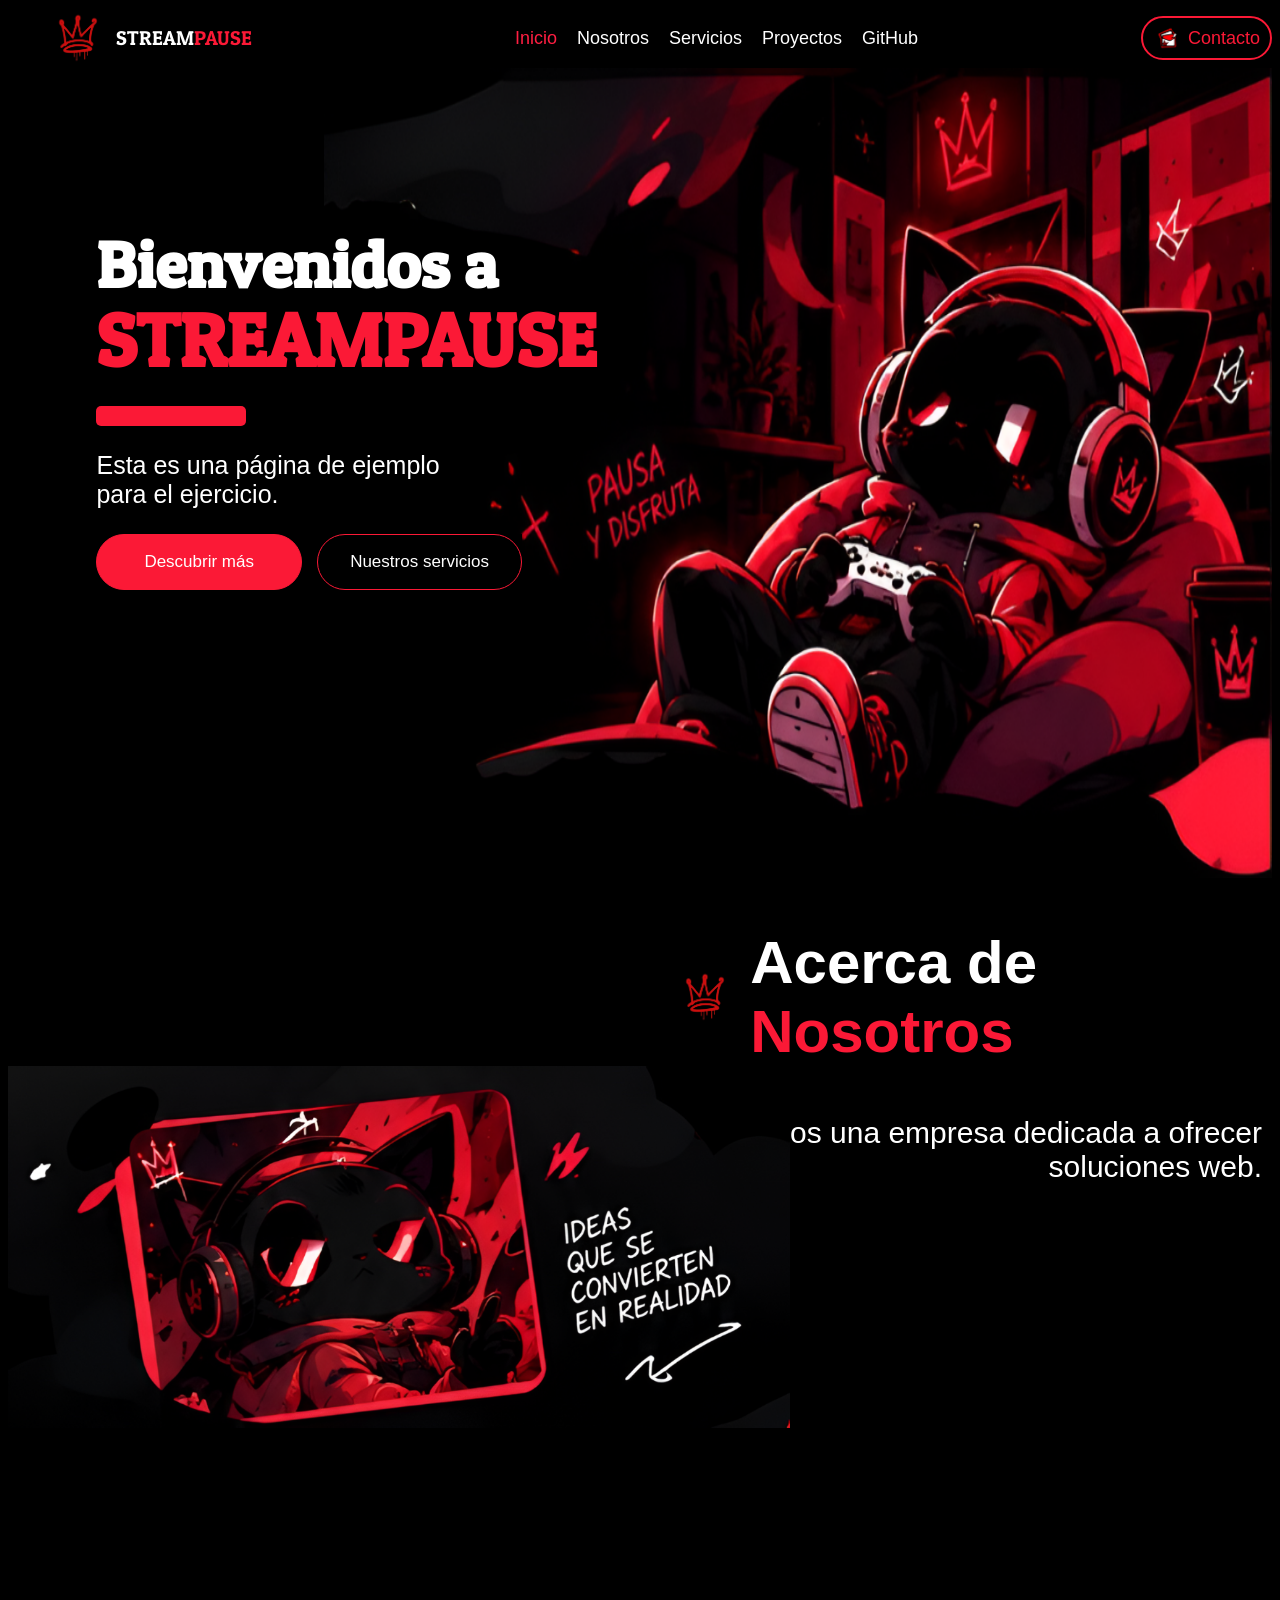
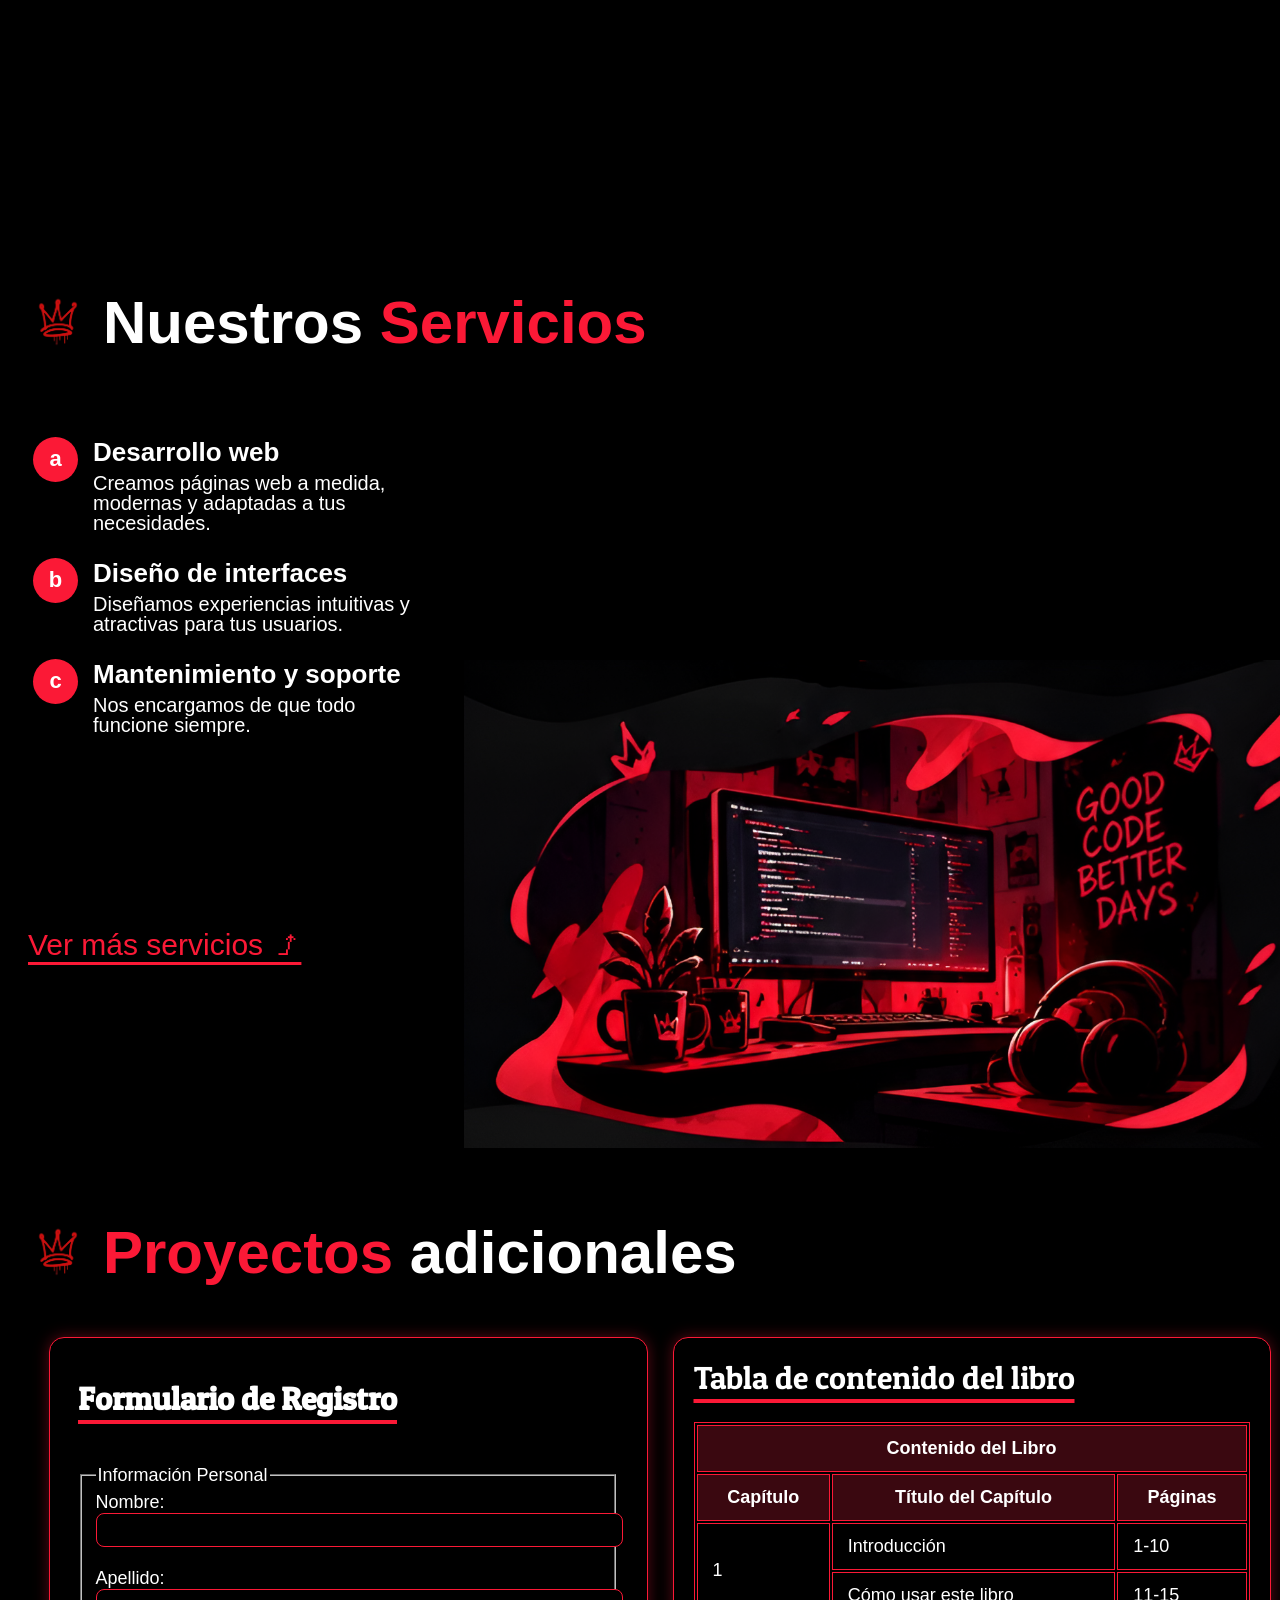
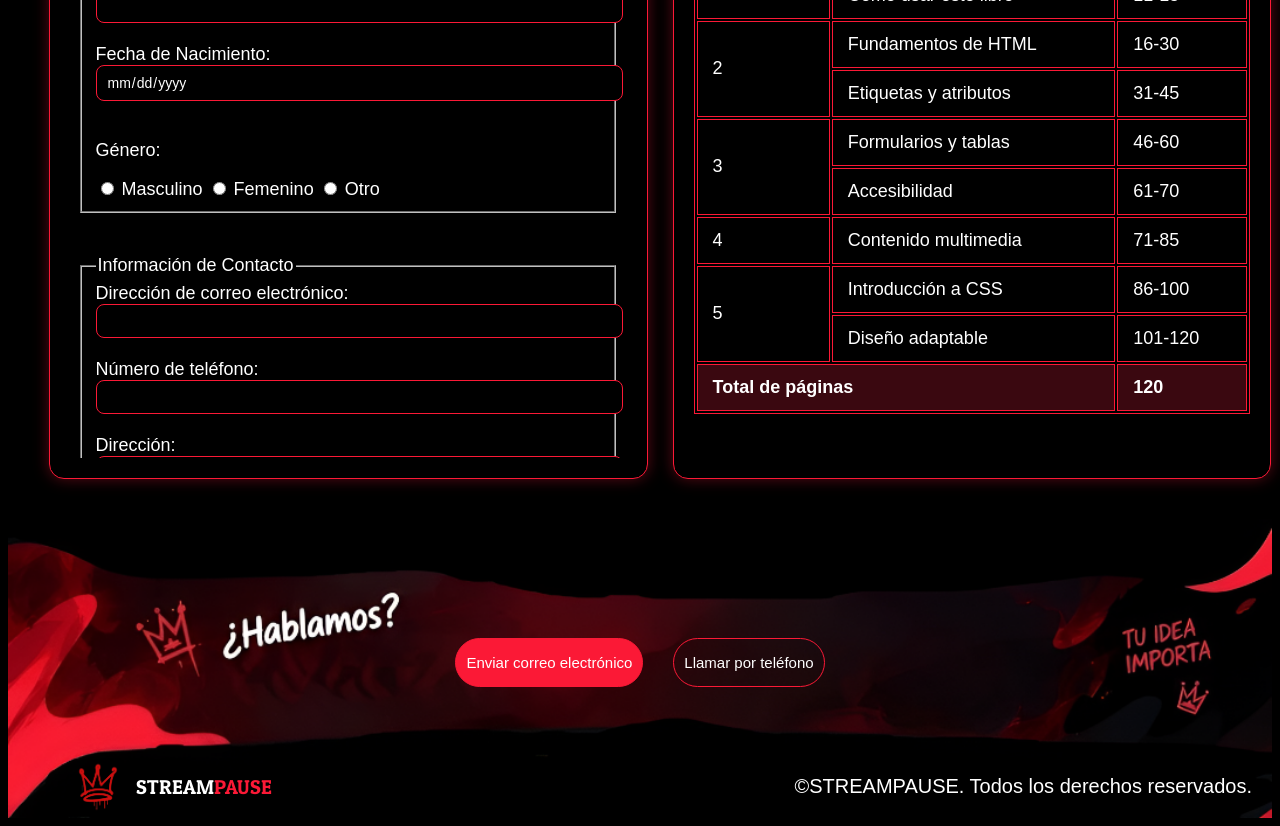
==== commit 1e6acdde: "añadir al nav el enlace donde se encuentra ubicado el proyecto en GitHub" ====
--- a/Tarea1_PrimeraEvaluacion/streampause/index.html
+++ b/Tarea1_PrimeraEvaluacion/streampause/index.html
@@ -25,6 +25,7 @@
         <li><a href="#nosotros">Nosotros</a></li>
         <li><a href="#servicios">Servicios</a></li>
         <li><a href="#proyectos">Proyectos</a></li>
+        <li><a href="https://github.com/estelaV9/DisenioInterfacesWeb/tree/master/Tarea1_PrimeraEvaluacion/streampause">GitHub</a></li>
       </ul>
 
       <a href="#footer">
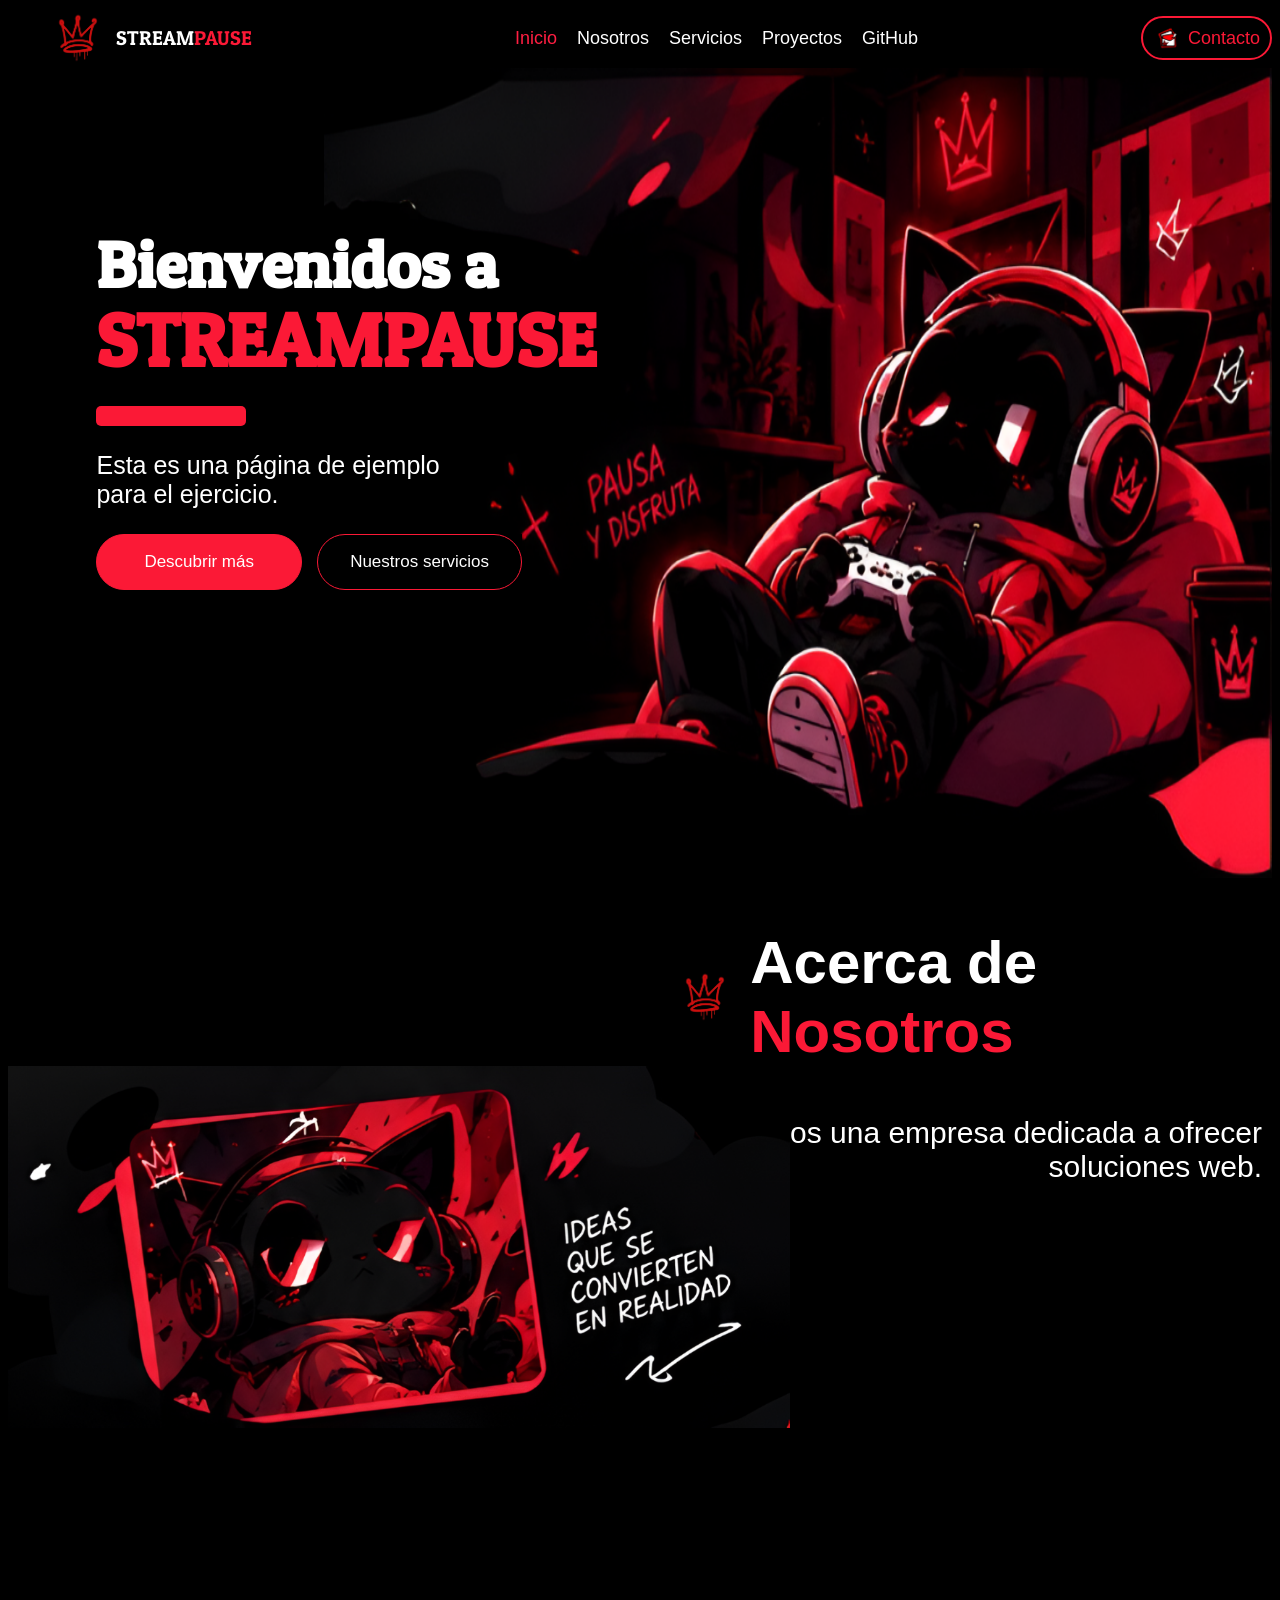
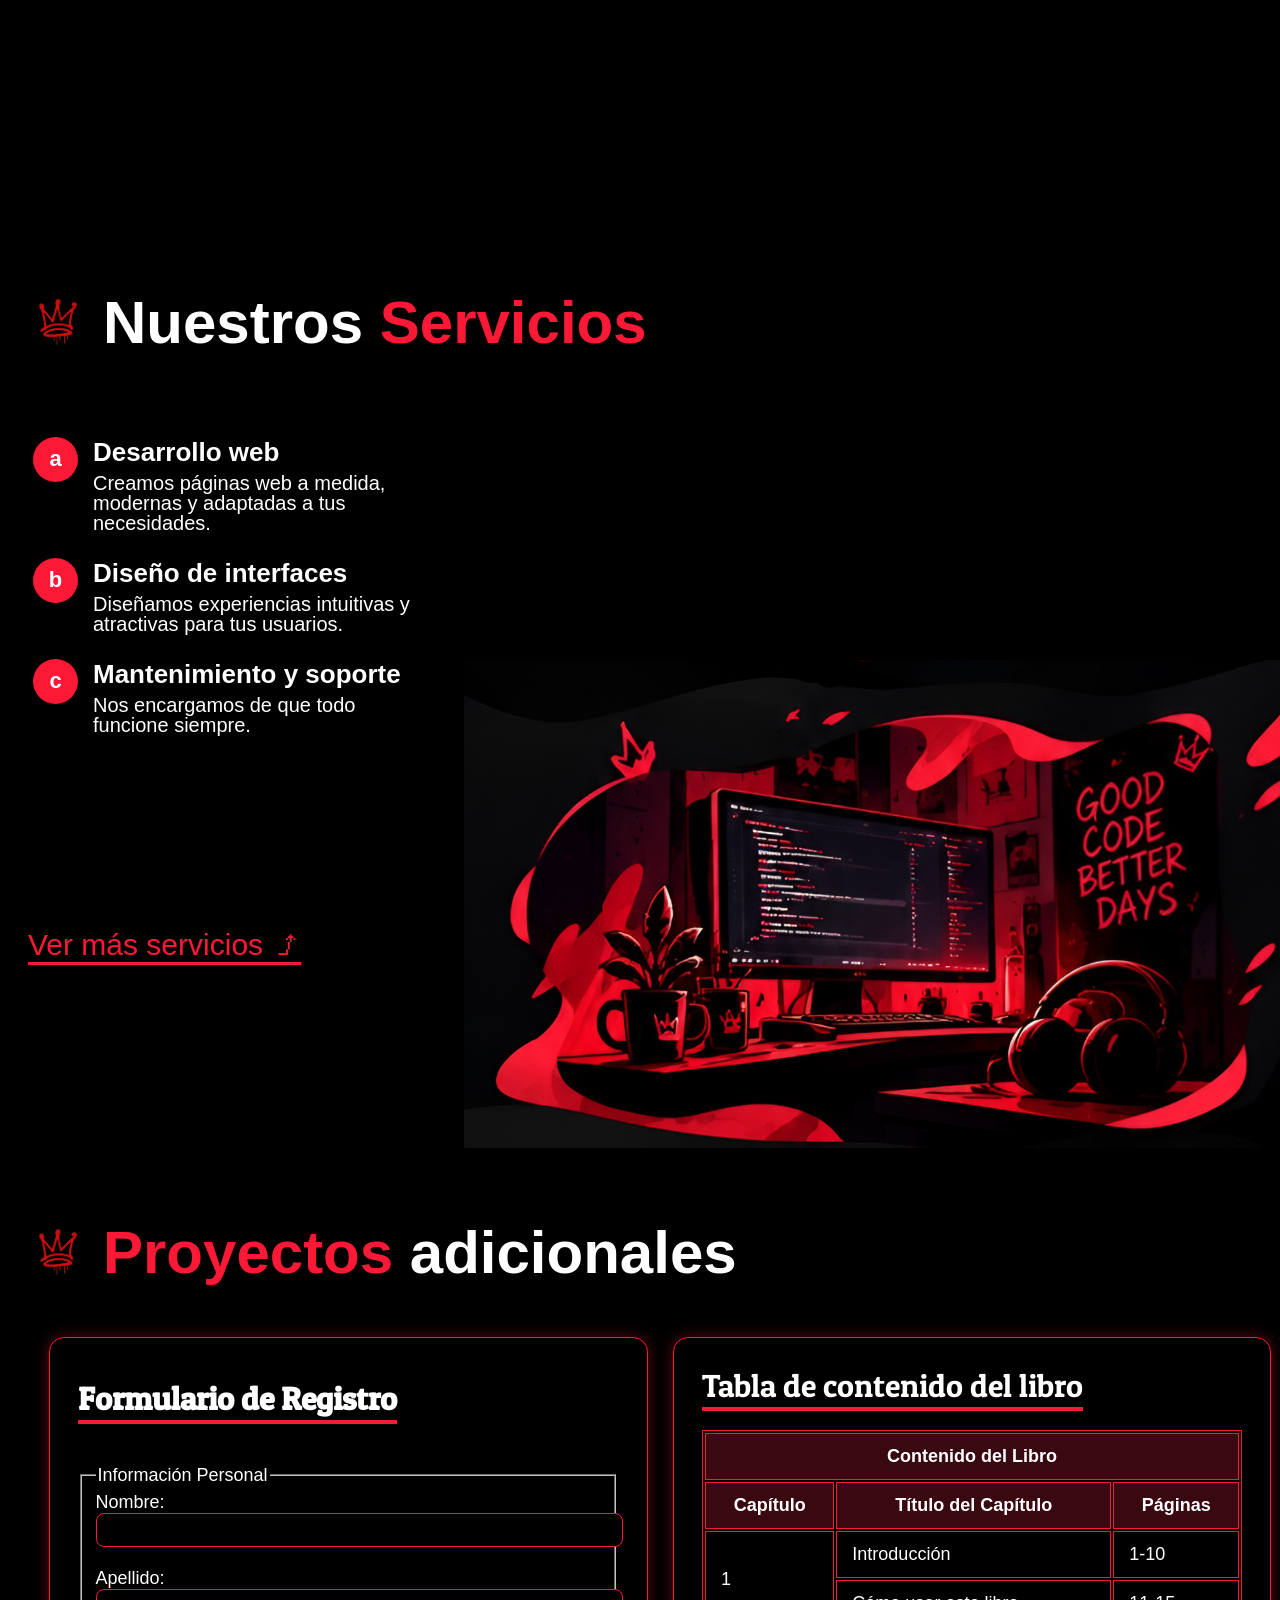
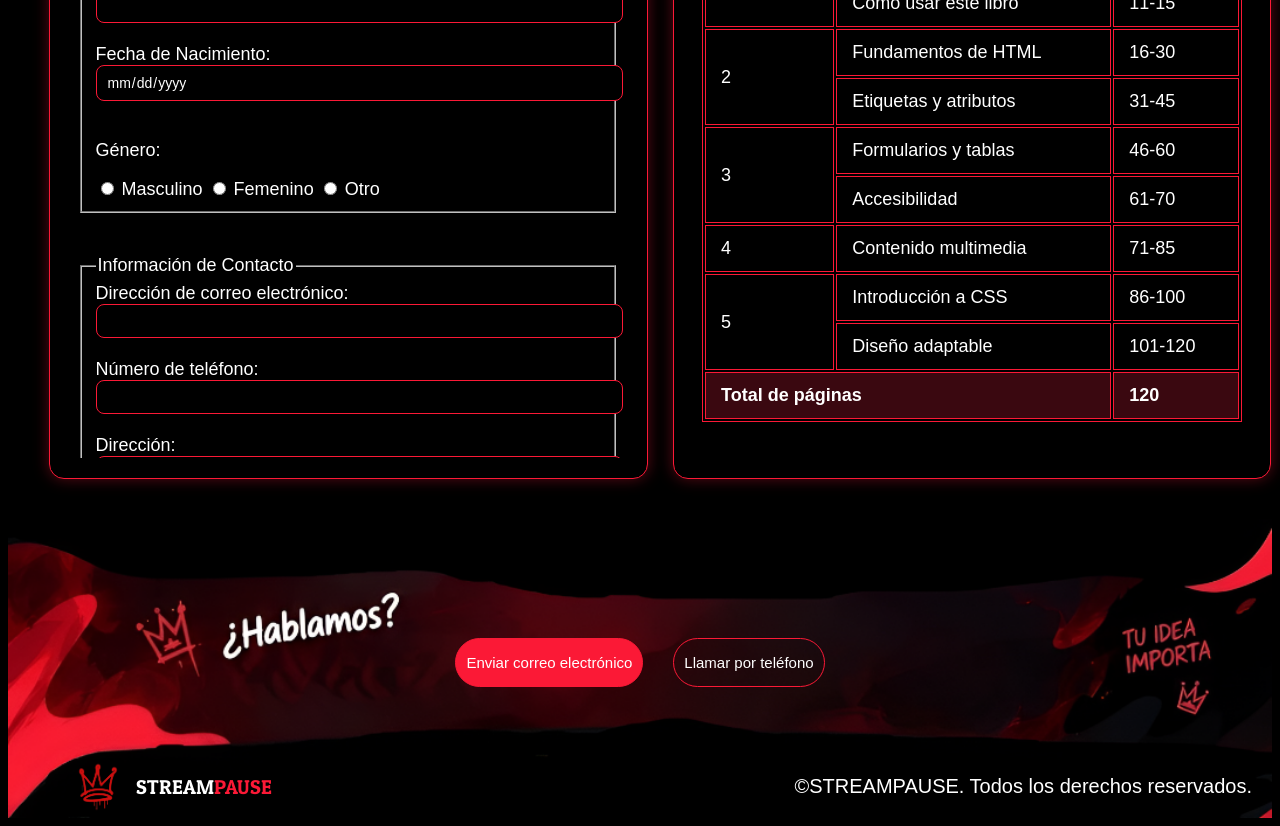
==== commit bab3e726: "crear html para el ejercicio 3" ====
--- a/Tarea1_PrimeraEvaluacion/streampause/index.html
+++ b/Tarea1_PrimeraEvaluacion/streampause/index.html
@@ -149,96 +149,19 @@
         <!-- E2: FORMULARIO DE REGISTRO -->
         <section id="contacto">
           <iframe
-            src="pages/formulario.html"
+            src="pages/ejercicio2.html"
             title="formulario"
             class="iframe-tabla"
           ></iframe>
         </section>
 
         <!-- E3: TABLA DE CONTENIDO -->
-        <section>
-          <table border="1">
-            <!-- TITULO DE LA TABLA -->
-            <caption>
-              Tabla de contenido del libro
-            </caption>
-
-            <!-- GRUPO DE COLUMNAS -->
-            <colgroup>
-              <col />
-              <col />
-              <col />
-            </colgroup>
-
-            <!-- ENCABEZADO: CELDA COMBINADA Y NOMBRES DE COLUMNA -->
-            <thead>
-              <tr>
-                <th colspan="3">Contenido del Libro</th>
-              </tr>
-              <tr>
-                <th>Capítulo</th>
-                <th>Título del Capítulo</th>
-                <th>Páginas</th>
-              </tr>
-            </thead>
-
-            <!-- CUERPO: CADA CAPITULO OCUPA VARIAS FILAS (ROWSPAN) -->
-            <tbody>
-              <tr>
-                <td rowspan="2">1</td>
-                <td>Introducción</td>
-                <td>1-10</td>
-              </tr>
-              <tr>
-                <td>Cómo usar este libro</td>
-                <td>11-15</td>
-              </tr>
-
-              <tr>
-                <td rowspan="2">2</td>
-                <td>Fundamentos de HTML</td>
-                <td>16-30</td>
-              </tr>
-              <tr>
-                <td>Etiquetas y atributos</td>
-                <td>31-45</td>
-              </tr>
-
-              <tr>
-                <td rowspan="2">3</td>
-                <td>Formularios y tablas</td>
-                <td>46-60</td>
-              </tr>
-              <tr>
-                <td>Accesibilidad</td>
-                <td>61-70</td>
-              </tr>
-
-              <tr>
-                <td>4</td>
-                <td>Contenido multimedia</td>
-                <td>71-85</td>
-              </tr>
-
-              <tr>
-                <td rowspan="2">5</td>
-                <td>Introducción a CSS</td>
-                <td>86-100</td>
-              </tr>
-              <tr>
-                <td>Diseño adaptable</td>
-                <td>101-120</td>
-              </tr>
-            </tbody>
-
-            <!-- PIE DE TABLA: TOTAL DE PAGINAS -->
-            <tfoot>
-              <tr>
-                <td colspan="2">Total de páginas</td>
-                <td>120</td>
-              </tr>
-            </tfoot>
-          </table>
+        <section id="tablaContenido">
+          <iframe
+            src="pages/ejercicio3.html"
+            title="tabla"
+            class="iframe-tabla"
+          ></iframe>
         </section>
       </div>
     </div>
--- a/Tarea1_PrimeraEvaluacion/streampause/styles.css
+++ b/Tarea1_PrimeraEvaluacion/streampause/styles.css
@@ -334,17 +334,17 @@
 }
 
 /***** TABLA *****/
-#proyectos table {
+.pagina_table table {
     width: 100%;
     border: 1px solid #fb1936;
     font-size: 18px;
 }
 
-#proyectos caption {
+.pagina_table caption {
     caption-side: top;
 }
 
-#proyectos caption,
+.pagina_table caption,
 .pagina_form h1 {
     text-align: left;
     font-family: 'patua', Arial, sans-serif;
@@ -356,18 +356,18 @@
     text-underline-offset: 10px;
 }
 
-#proyectos th,
-#proyectos td {
+.pagina_table th,
+.pagina_table td {
     border: 1px solid #fb1936;
     padding: 12px 15px;
 }
 
-#proyectos tbody tr:hover td {
+.pagina_table tbody tr:hover td {
     background: #1a0509;
 }
 
-#proyectos tfoot td,
-#proyectos thead th {
+.pagina_table tfoot td,
+.pagina_table thead th {
     background: #3a0810;
     font-weight: bold;
 }
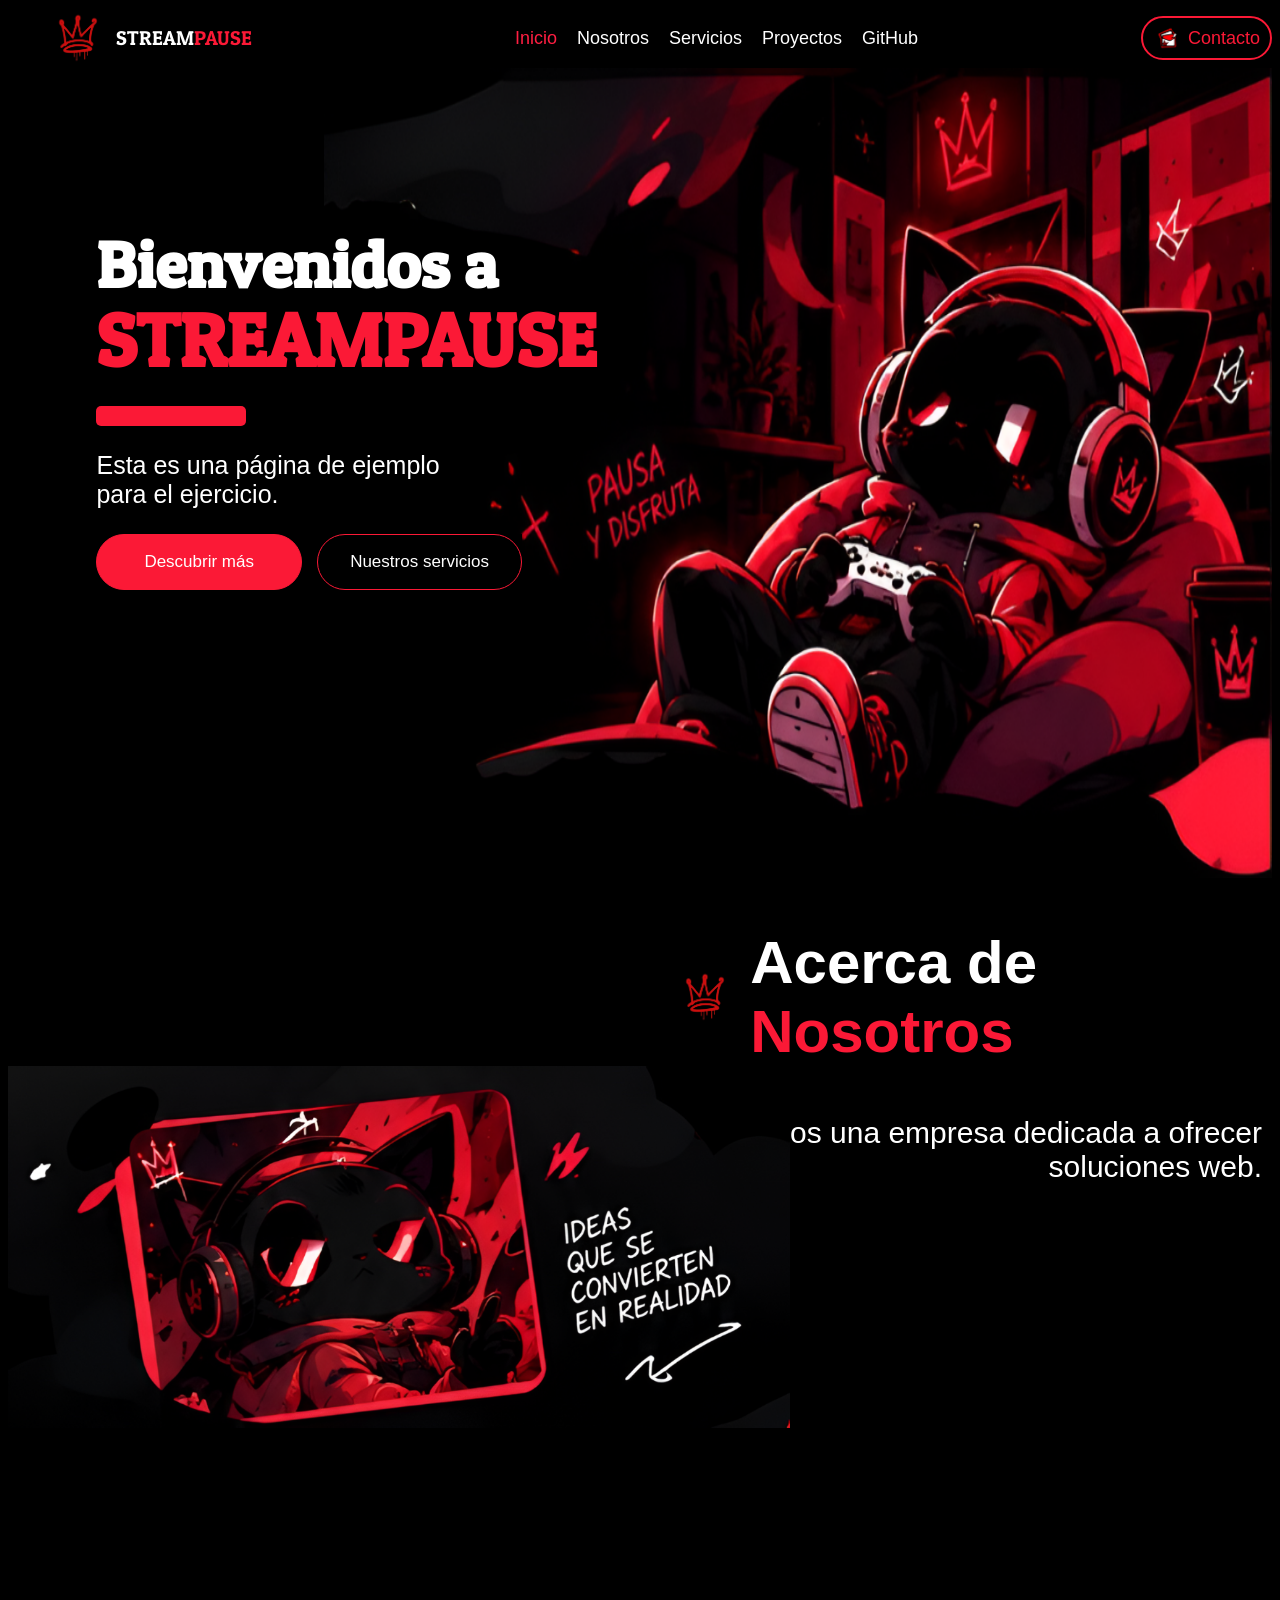
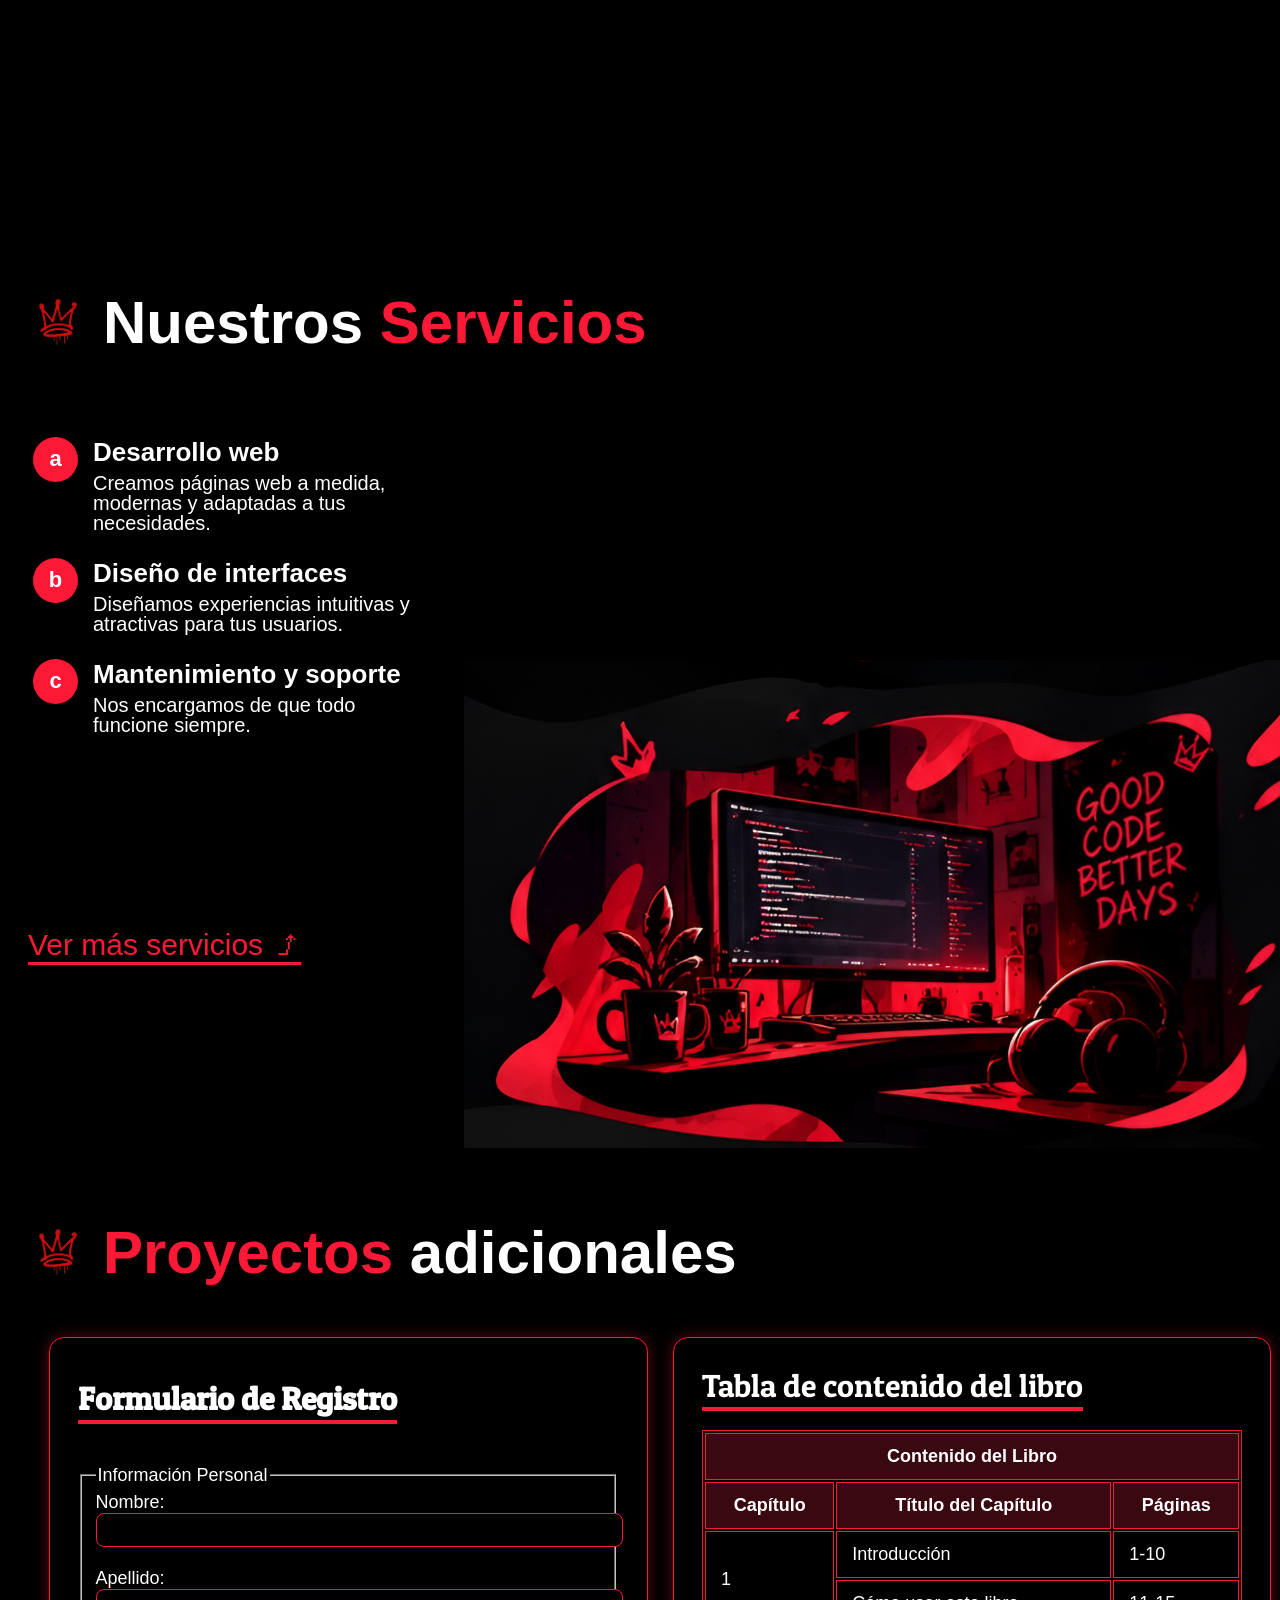
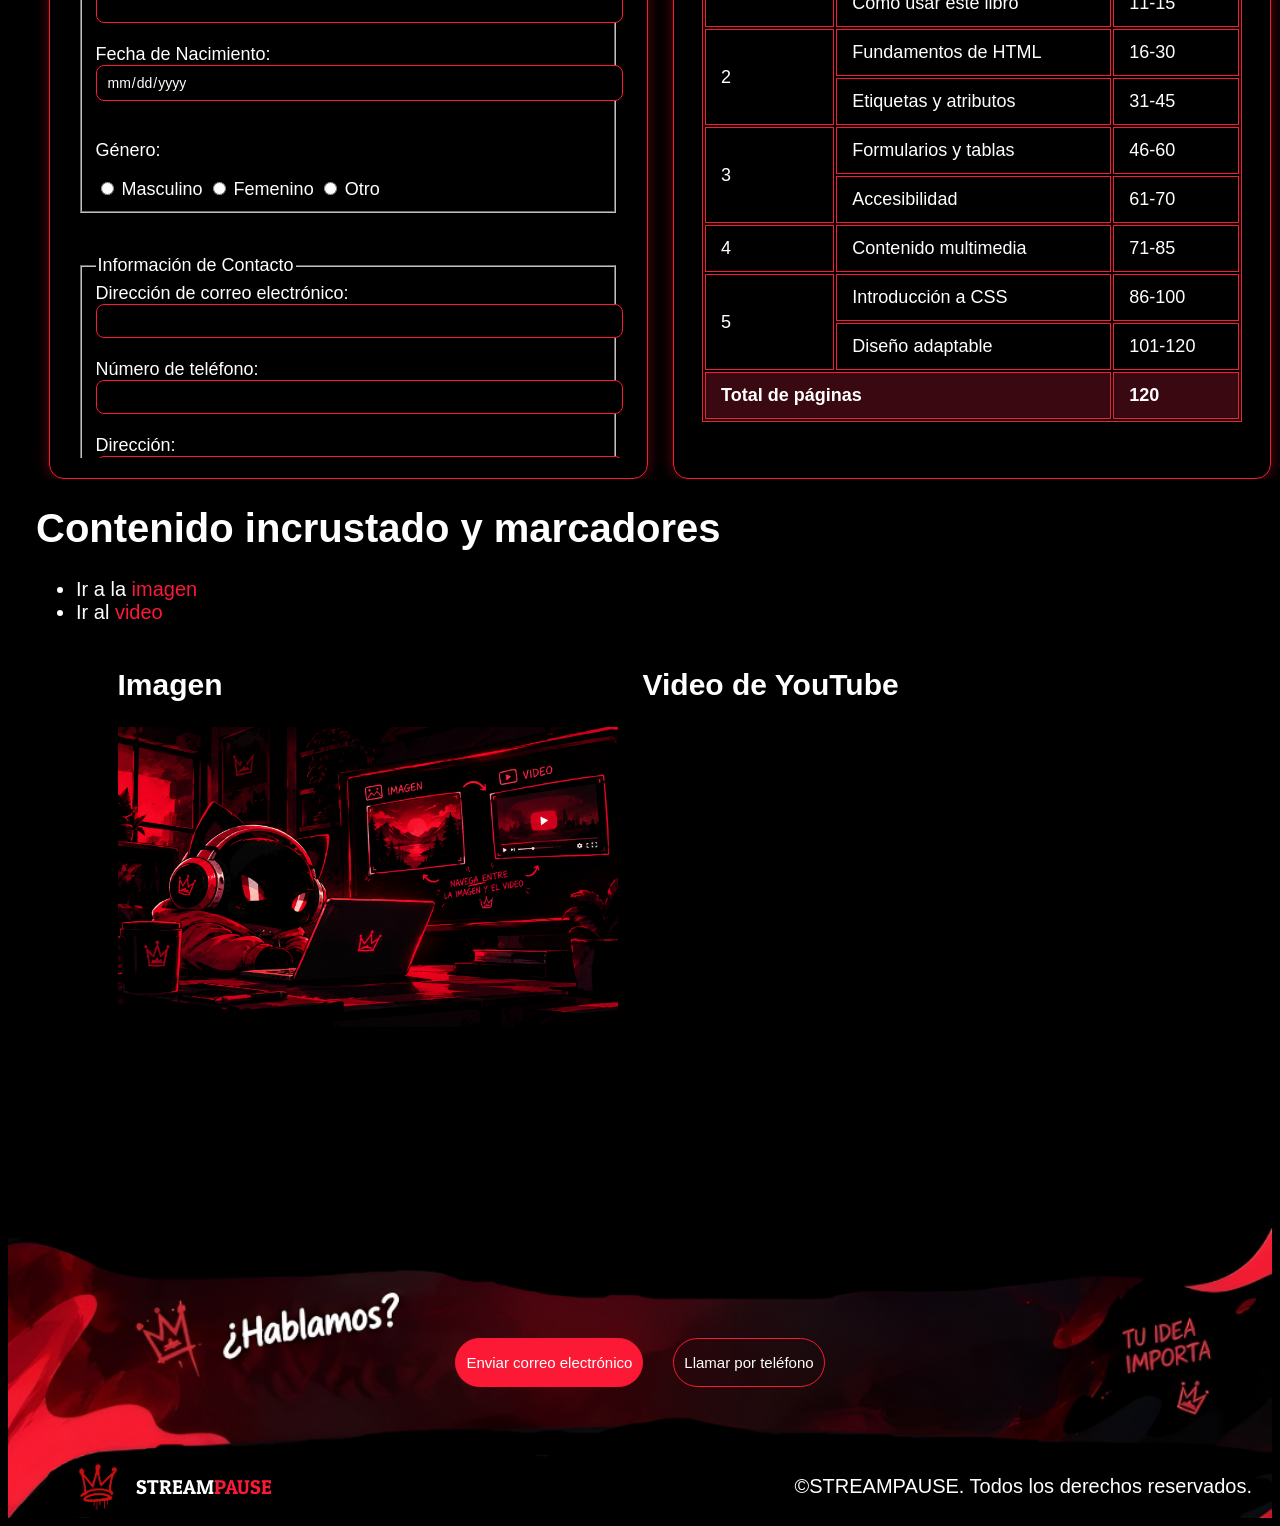
==== commit 8d178537: "crear el apartador 4 del ejercicio" ====
--- a/Tarea1_PrimeraEvaluacion/streampause/index.html
+++ b/Tarea1_PrimeraEvaluacion/streampause/index.html
@@ -67,26 +67,6 @@
         </div>
 
         <p>Somos una empresa dedicada a ofrecer soluciones web.</p>
-
-        <iframe
-          class="video_yt"
-          width="460"
-          height="215"
-          src="https://www.youtube.com/embed/ppAnpOXNvxI?si=dKPfC_cTFzDGDbwi"
-          title="YouTube video player"
-          frameborder="0"
-          allow="
-            accelerometer;
-            autoplay;
-            clipboard-write;
-            encrypted-media;
-            gyroscope;
-            picture-in-picture;
-            web-share;
-          "
-          referrerpolicy="strict-origin-when-cross-origin"
-          allowfullscreen
-        ></iframe>
       </div>
 
       <img src="assets/contacto.png" class="contacto_img" alt="Gato negro contacto"/>
@@ -163,7 +143,13 @@
             class="iframe-tabla"
           ></iframe>
         </section>
+
       </div>
+      <iframe
+        src="pages/ejercicio4.html"
+        title="img"
+        class="iframe-tabla">
+      </iframe>
     </div>
 
     <!-- PIE DE PAGINA -->
--- a/Tarea1_PrimeraEvaluacion/streampause/styles.css
+++ b/Tarea1_PrimeraEvaluacion/streampause/styles.css
@@ -475,4 +475,11 @@
 
 .header_logo {
     margin-left: 40px;
+}
+
+
+
+/***** PAGINA IMG ****/
+.pagina_img{
+    font-size: 20px;
 }
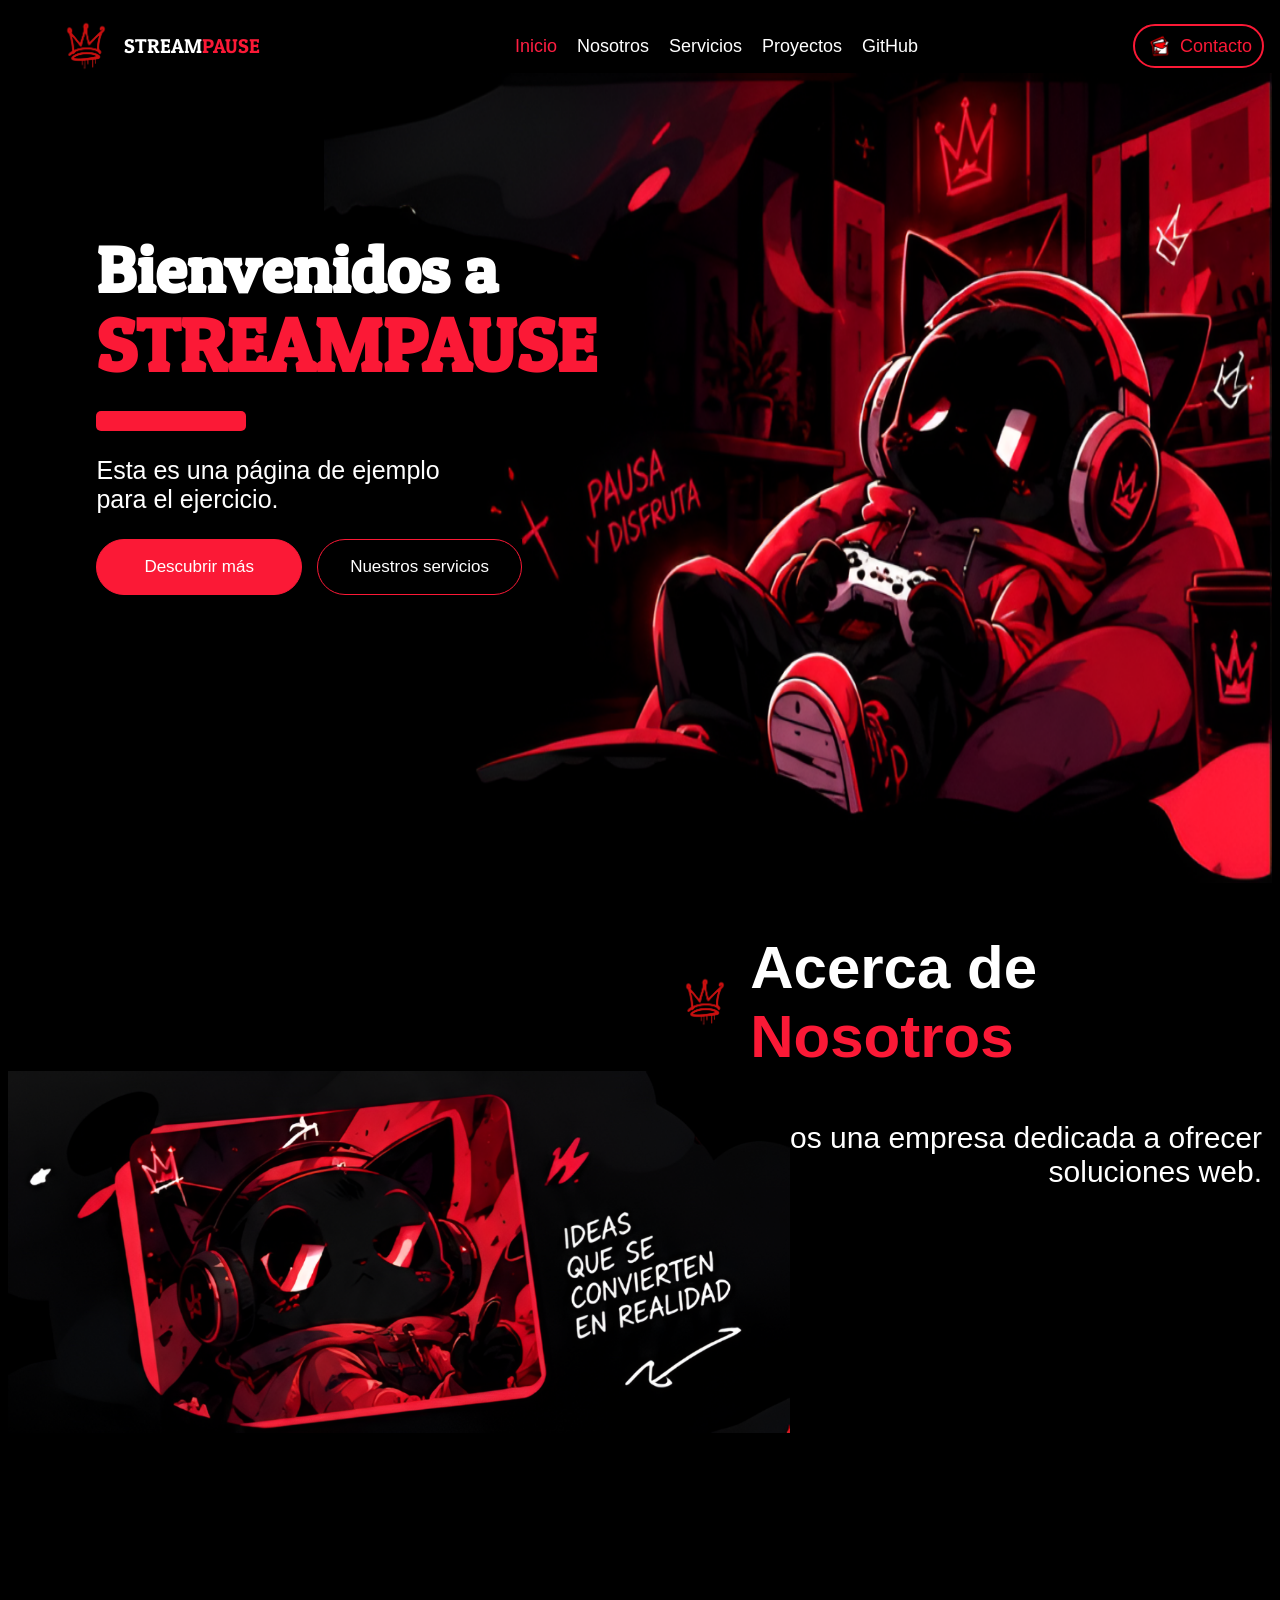
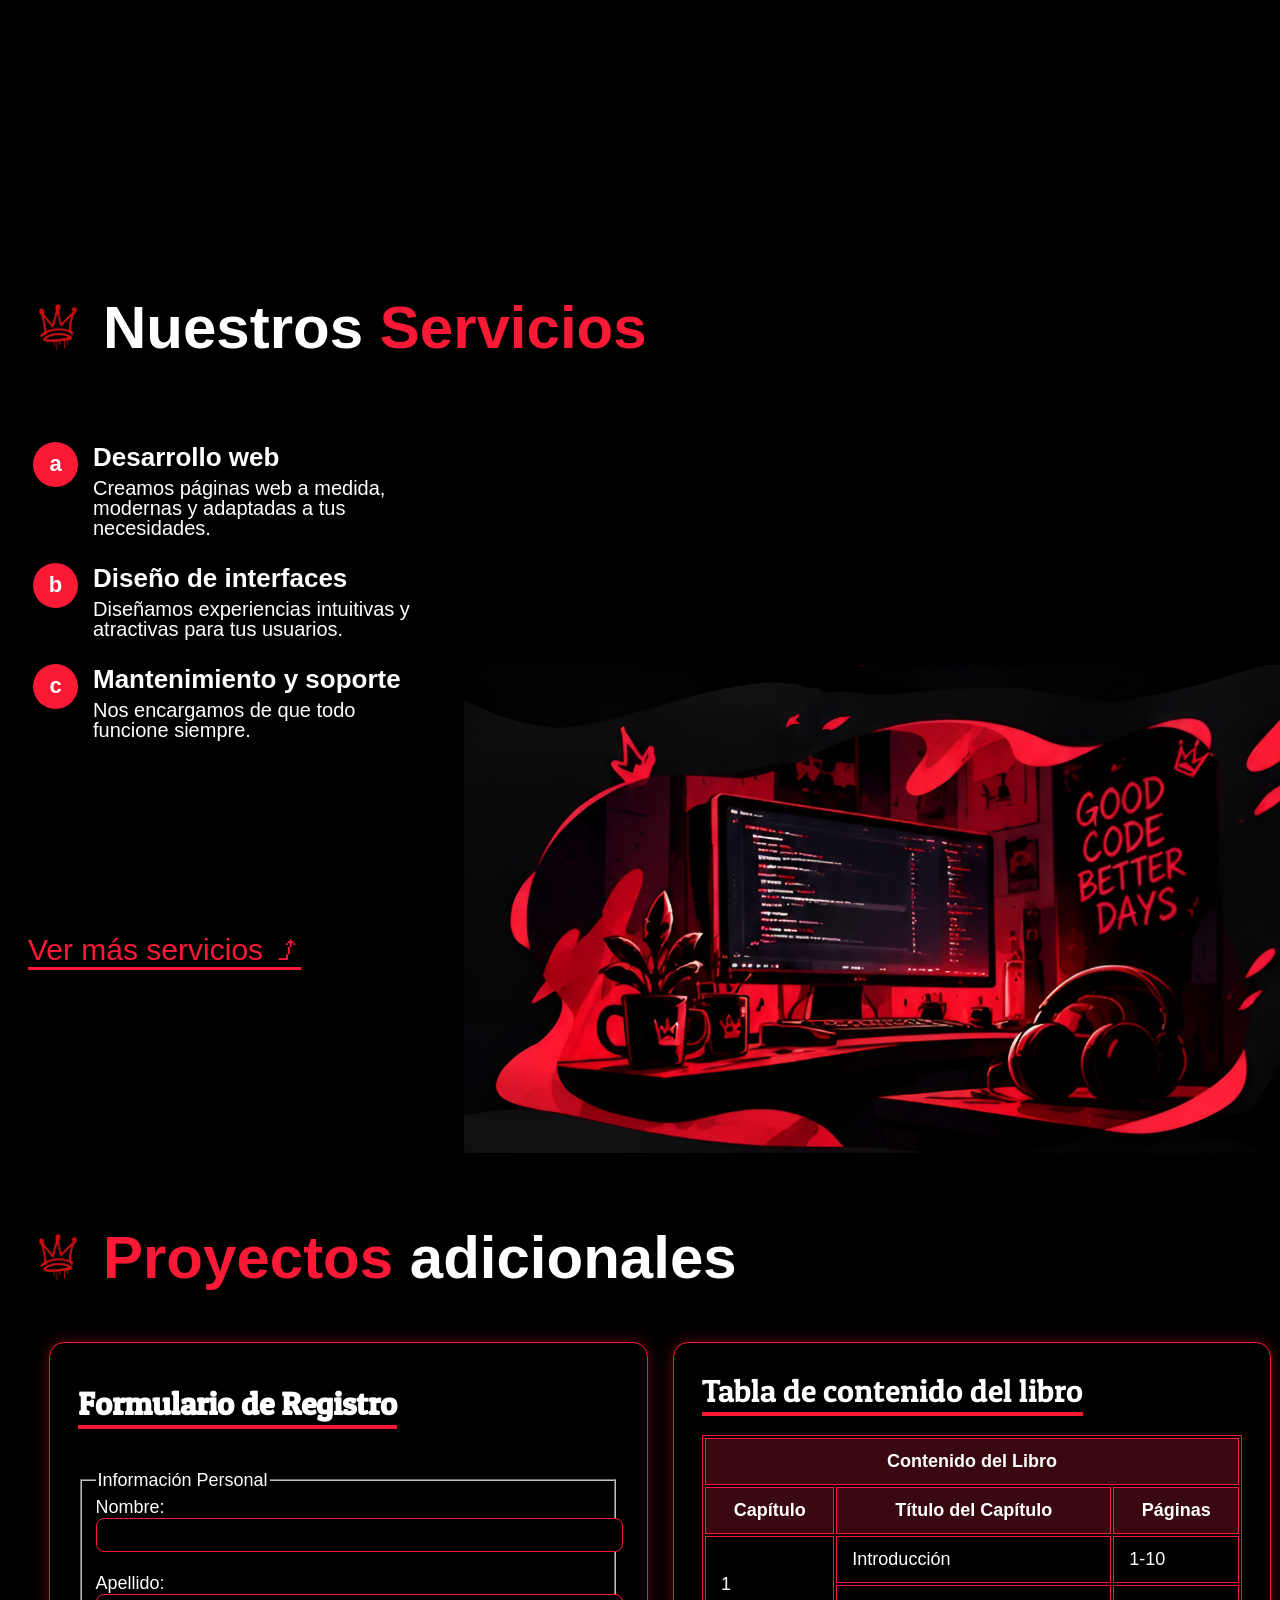
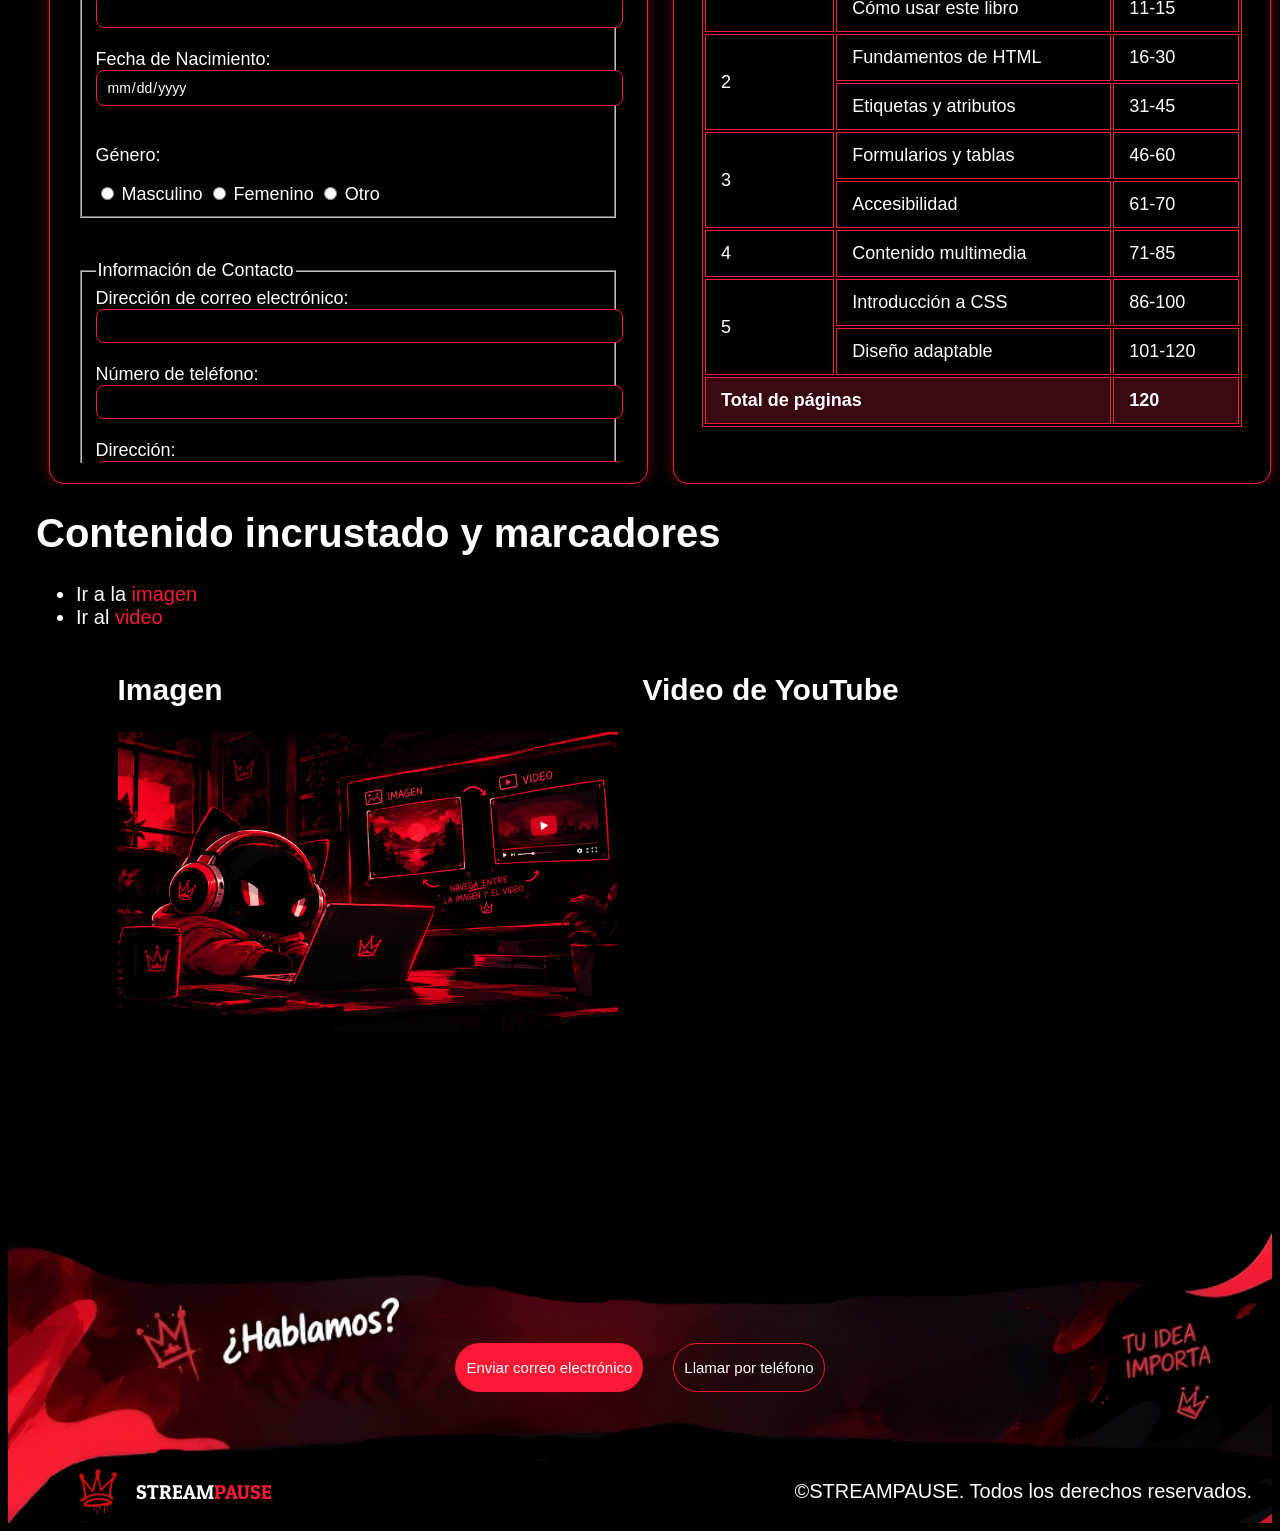
==== commit 6fd24b56: "añadir el iframe y los estilos del iframe para incluir la navegacion de la cabecera" ====
--- a/Tarea1_PrimeraEvaluacion/streampause/index.html
+++ b/Tarea1_PrimeraEvaluacion/streampause/index.html
@@ -11,31 +11,10 @@
     <meta name="description" content="Primera evaluacion Tarea 1 STREAMPAUSE" />
   </head>
   <body>
+    <!-- NAVEGACION - CONTENIDO ADICCIONAL -->
+    <iframe src="secciones/header_nav.html" class="header_iframe" scrolling="no"></iframe>
+
     <!-- CABECERA -->
-    <div class="header">
-      <div class="header_logo">
-        <img src="assets/logo.png" class="logo" alt="Logo de STREAMPAUSE"/>
-        <p class="nombre_pagina">
-          STREAM<span class="red nombre_pagina">PAUSE</span>
-        </p>
-      </div>
-
-      <ul class="nav-links">
-        <li><a href="#inicio" class="active">Inicio</a></li>
-        <li><a href="#nosotros">Nosotros</a></li>
-        <li><a href="#servicios">Servicios</a></li>
-        <li><a href="#proyectos">Proyectos</a></li>
-        <li><a href="https://github.com/estelaV9/DisenioInterfacesWeb/tree/master/Tarea1_PrimeraEvaluacion/streampause">GitHub</a></li>
-      </ul>
-
-      <a href="#footer">
-        <div class="header_contact">
-          <img src="assets/icon/mail_icon.png" class="mail_icon" alt="Icono email"/>
-          <p>Contacto</p>
-        </div>
-      </a>
-    </div>
-
     <header id="inicio">
       <div class="inicio_texto">
         <h1>Bienvenidos a<br /><span class="streampause">STREAMPAUSE</span></h1>
--- a/Tarea1_PrimeraEvaluacion/streampause/styles.css
+++ b/Tarea1_PrimeraEvaluacion/streampause/styles.css
@@ -482,4 +482,13 @@
 /***** PAGINA IMG ****/
 .pagina_img{
     font-size: 20px;
+}
+
+/***** IFRAMES *****/
+.header_iframe {
+    width: 100%;
+    height: 65px;
+    border: none;
+    display: block;
+    overflow: hidden;
 }
